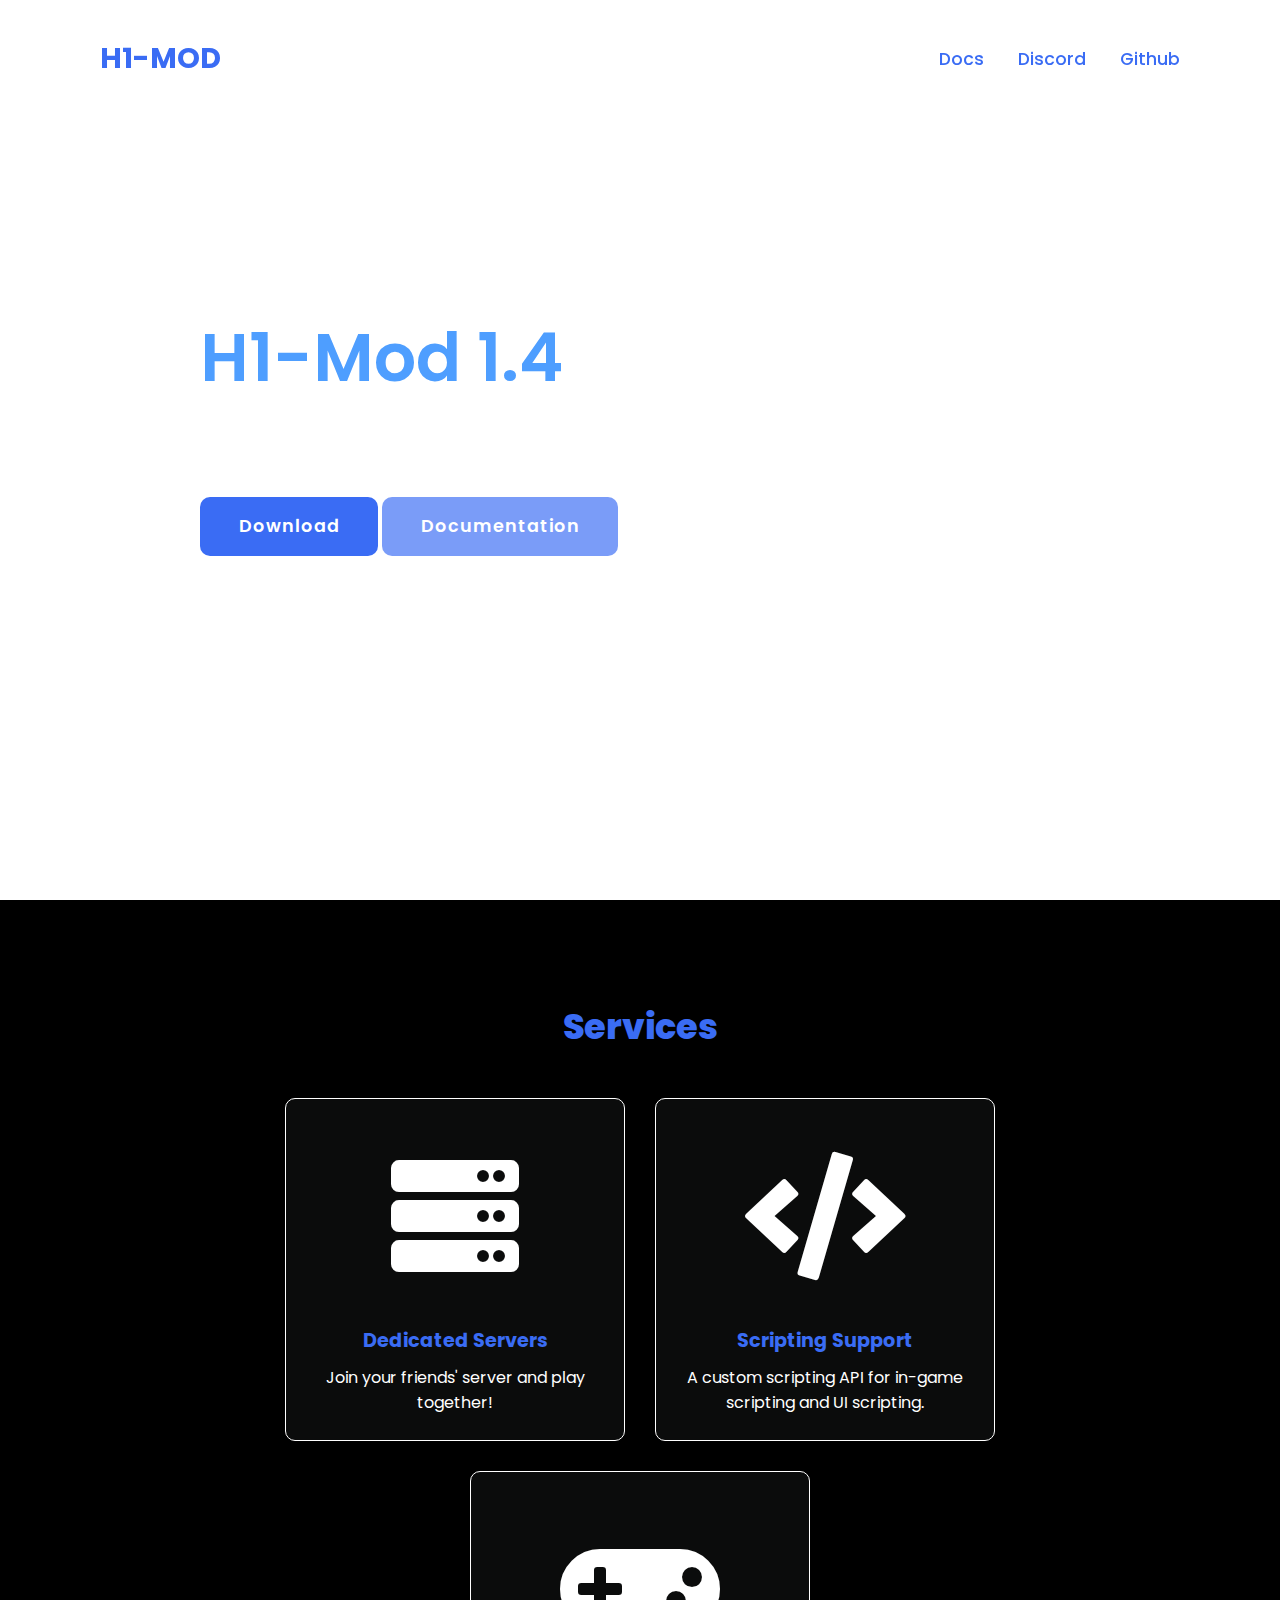
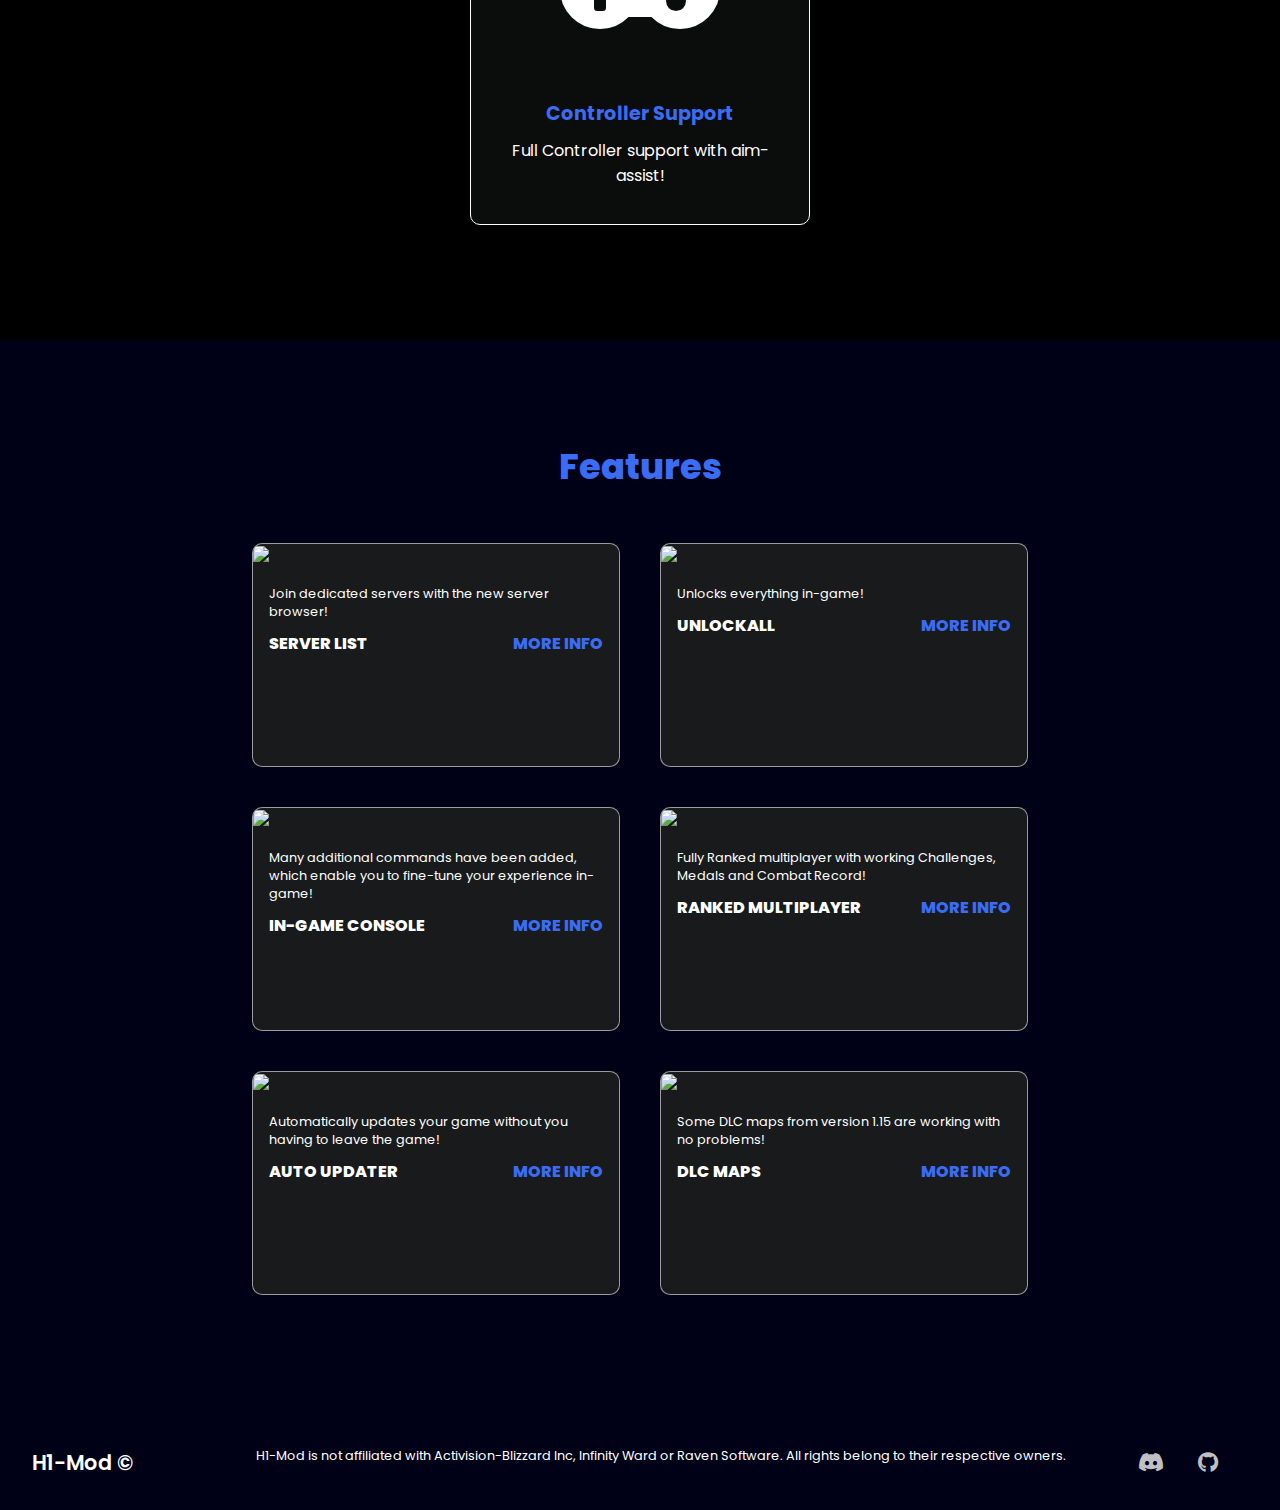
==== index.html @ 075b10e7 "update" ====
<!DOCTYPE html>
<html lang="en">
<head>
    <meta charset="UTF-8">
    <meta http-equiv="X-UA-Compatible" content="IE=edge">
    <meta name="viewport" content="width=device-width, initial-scale=1.0">
    <link rel="shortcut icon" href="images/favicon.ico" type="image/x-icon"> 
    <link rel="stylesheet" href="https://cdnjs.cloudflare.com/ajax/libs/font-awesome/5.15.4/css/all.min.css">
    <link rel="stylesheet" href="style.css">
    <title>Home - H1-Project</title>
</head>
<body>

    <header>
        <a href="https://h1p.co" class="logo">H1-Mod</a>
        <nav class="navigation">
            <!-- <a href="#serverlist">Server List</a> not used for now -->
            <a href="https://docs.h1p.co">Docs</a>
            <a href="#SoonTM">Discord</a>
            <a href="https://github.com/h1-mod">Github</a>
        </nav>
    </header>


    <section class="main">
        <div>
            <h2>Welcome to <br><span>H1-Mod 1.4</span></h2>
            <h3>A Modern Warfare Remastered client.</h3>
            <a href="https://docs.h1p.co/install" class="main-btn">Download</a>
            <a href="https://docs.h1p.co/" class="docs-btn">Documentation</a>
            <div class="social-icons">
                <a href="https://github.com/h1-mod/h1-mod"><i class="fab fa-github"></i></i></a>
                <a href="#"><i class="fab fa-discord"></i></a>
            </div>
        </div>
    </section>

    <section class="cards" id="services">
        <h2 class="title">Services</h2>
        <div class="content">
            <div class="card">
                <div class="icon">
                    <i class="fa fa-server"></i>
            </div>
                <div class="info">
                    <h3>Dedicated Servers</h3>
                    <p>Join your friends' server and play together!</p>
                </div>
            </div>
            <div class="card">
                <div class="icon">
                    <i class="fas fa-code"></i>
                </div>
                <div class="info">
                    <h3>Scripting Support</h3>
                    <p>A custom scripting API for in-game scripting and UI scripting.</p>
                </div>
            </div>
            <div class="card">
                <div class="icon">
                    <i class="fa fa-gamepad"></i>
                </div>
                <div style="height: 100px;"><div class="info">
                    <h3>Controller Support</h3>
                    <p>Full Controller support with aim-assist!</p>
                </div></div>
            </div>
        </div>
    </section>

    <section class="features" id="features">
        <h2 class="title">Features</h2>
        <div class="content">
            <div class="features-card">
                <div class="features-image">
                    <img src="images/serverlist.png" />
                </div>
                <div class="features-info">
                    <p class="features-category" style="color:white">Join dedicated servers with the new server browser!</p>
                    <strong class="features-title">
                        <span style="color:white">Server List</span>
                        <a href="#" class="more-details">More Info</a>
                    </strong>
                </div>
            </div>
            <div class="features-card">
                <div class="features-image">
                    <img src="images/cac3.png" />
                </div>
                <div class="features-info">
                    <p class="features-category" style="color:white">Unlocks everything in-game!</p>
                    <strong class="features-title">
                        <span style="color:white">UnlockAll</span>
                        <a href="#" class="more-details">More Info</a>
                    </strong>
                </div>
            </div>
            <div class="features-card">
                <div class="features-image">
                    <img src="images/console2.png" />
                </div>
                <div class="features-info">
                    <p class="features-category" style="color:white">Many additional commands have been added, which enable you to fine-tune your experience in-game!</p>
                    <strong class="features-title">
                        <span style="color:white">In-Game Console</span>
                        <a href="#" class="more-details">More Info</a>
                    </strong>
                </div>
            </div>
            <div class="features-card">
                <div class="features-image">
                    <img src="images/ranked.png" />
                </div>
                <div class="features-info">
                    <p class="features-category" style="color:white">Fully Ranked multiplayer with working Challenges, Medals and Combat Record!</p>
                    <strong class="features-title">
                        <span style="color:white">Ranked Multiplayer</span>
                        <a href="#" class="more-details">More Info</a>
                    </strong>
                </div>
            </div>
            <div class="features-card">
                <div class="features-image">
                    <img src="images/updater.png" />
                </div>
                <div class="features-info">
                    <p class="features-category" style="color:white">Automatically updates your game without you having to leave the game!</p>
                    <strong class="features-title">
                        <span style="color:white">Auto Updater</span>
                        <a href="#" class="more-details">More Info</a>
                    </strong>
                </div>
            </div>
            <div class="features-card">
                <div class="features-image">
                    <img src="images/dlc.png" />
                </div>
                <div class="features-info">
                    <p class="features-category" style="color:white">Some DLC maps from version 1.15 are working with no problems!</p>
                    <strong class="features-title">
                        <span style="color:white">DLC Maps</span>
                        <a href="#" class="more-details">More Info</a>
                    </strong>
                </div>
            </div>
        </div>
    </section>

    <footer class="footer">
        <p class="footer-title">H1-Mod ©</p>
        <center><p class="footer-desc">H1-Mod is not affiliated with Activision-Blizzard Inc, Infinity Ward or Raven Software. All rights belong to their respective owners.</p></center>
        <div class="social-icons">
            <a href="#SoonTM"><i class="fab fa-discord"></i></a>
            <a href="https://github.com/h1-mod"><i class="fab fa-github"></i></a>
        </div>
    </footer>

</body>
</html>
---- style.css ----
@import url('https://fonts.googleapis.com/css2?family=Poppins:ital,wght@0,100;0,200;0,300;0,400;0,500;0,600;0,700;0,800;0,900;1,100;1,200;1,300;1,400;1,500;1,600;1,700;1,800;1,900&display=swap');

*{
    font-family: 'Poppins', sans-serif;
    margin: 0;
    padding: 0;
    box-sizing: border-box;
    scroll-behavior: smooth; 
}


header {
    backdrop-filter: blur(90px);
    background-color: rgba(255, 255, 255, 0.078);
    width: 100%;
    height: 13%;
    position: fixed;
    z-index: 999;
    display: flex;
    justify-content: space-between;
    align-items: center;
    padding: 10px 100px ;
}

.logo{
    text-decoration: none;
    color: #3a6cf4;
    text-transform: uppercase;
    font-weight: 700;
    font-size: 1.8em;
}

.navigation a{
    color: #3a6cf4;
    text-decoration: none;
    font-size: 1.1em;
    font-weight: 500;
    padding-left: 30px;
}

.navigation a:hover{
    color: #5a83f2;
}

section {
    padding: 100px 200px;
}

.main {
    width: 100%;
    min-height: 100vh;
    display: flex;
    align-items: center;
    background: url(images/background.png) no-repeat;
    background-size: cover;
    background-position: center;
    background-attachment: fixed;
}

.main h2 {
    color: #fff;
    font-size: 1.4em;
    font-weight: 500;
}

.main h2 span {
    display: inline-block;
    margin-top: 10px;
    color: #4e9eff;
    font-size: 3em;
    font-weight: 600;
}

.main h3 {
    color: #fff;
    font-size: 2em;
    font-weight: 700;
    letter-spacing: 1px;
    margin-top: 10px;
    margin-bottom: 30px;
}

.maindl-btn {
    color: #fff;
    background-color: #3a6cf4;
    text-decoration: none;
    font-size: 1.1em;
    font-weight: 600;
    display: inline-block;
    padding: 0.9375em 2.1875em;
    letter-spacing: 1px;
    border-radius: 15px;
    margin-bottom: 40px;
    transition: 0.7s ease;
}

.maindl-btn:hover {
    box-shadow: inset 0 0 100px 100px rgba(255, 255, 255, 0.1);
}

.docs-btn {
    color: #fff;
    background-color: #3a6cf4ac;
    text-decoration: none;
    font-size: 1.1em;
    font-weight: 600;
    display: inline-block;
    padding: 0.9375em 2.1875em;
    letter-spacing: 1px;
    border-radius: 10px;
    margin-bottom: 40px;
    transition: 0.7s ease;
}

.docs-btn:hover {
    box-shadow: inset 0 0 100px 100px rgba(255, 255, 255, 0.1);
}

.main-btn {
    color: #fff;
    background-color: #3a6cf4;
    text-decoration: none;
    font-size: 1.1em;
    font-weight: 600;
    display: inline-block;
    padding: 0.9375em 2.1875em;
    letter-spacing: 1px;
    border-radius: 10px;
    margin-bottom: 40px;
    transition: 0.7s ease;
    background-size: 800% 800%;
    animation: simpleanim 10s infinite;
}

.main-btn:hover {

    /* transform: scale(1.1); */
}

@keyframes simpleanim {
    0% {background-color: rgba(255, 191, 0, 0.9);}
    15% {background-color: rgba(221, 255, 0, 0.925);}
    25%{background-color:rgba(144, 222, 0, 0.932);}
    35%{background-color:rgba(13, 225, 55, 0.89);}
    55%{background-color:rgba(20, 232, 151, 0.897);}
    65%{background-color:rgba(22, 182, 222, 0.877);}
    75%{background-color:rgba(22, 222, 219, 0.904);}
    85% {background-color: rgba(255, 153, 0, 0.884);}
    100% {background-color: rgba(255, 191, 0, 0.918);}
}

.footer .social-icons a:hover{
    font-size: 1.3em;
    padding-left: 0 20px 0 0;

    color: rgba(255, 255, 255, 0.544);
}

.social-icons a {
    color: rgba(255, 255, 255, 0.749);
    font-size: 1.7em;
    padding-right: 30px;
}

.social-icons a:hover {
    color: #fff;
    font-size: 1.7em;
    padding-right: 30px;
}

/* color: rgba(255, 255, 255, 0.544); */

.title {
    display: flex;
    justify-content: center;
    color: #3a6cf4;
    font-size: 2.2em;
    font-weight: 800;
    margin-bottom: 30px;
}

.content {
    display: flex;
    justify-content: center;
    flex-direction: row;
    flex-wrap: wrap;
}

.cards {
    background-color: #000000;
}

.card {
    background-color: #0b0c0c;
    width: 21.25em;
    box-shadow: 0 5px 25px rgba(1 1 1 / 15%);
    border-radius: 10px;
    border: 1px solid #fff;

    padding: 25px;
    margin: 15px;
    transition: 0.7s ease;
}

.card .icon {
    color: #ffffff;
    font-size: 8em;
    text-align: center;
}

.card p {
    color: #fff;
}

.info {
    text-align: center;
}

.info h3{
    color: #3a6cf4;
    font-size: 1.2em;
    font-weight: 700;
    margin: 10px;
}

.features {
    background-color: #000017;
}

.features .content{
    margin-top: 30px;
}

.features-card {
    background-color: #181A1B;
    border: 1px solid rgba(255, 255, 255, 0.569);
    min-height: 14em;
    width: 23em;
    overflow: hidden;
    border-radius: 10px;
    margin: 20px;
    transition: 0.7s ease;
}

.features-card:hover {
   transform: scale(1.1);
}

.features-card:hover .features-image {
    opacity: 0.9;
 }

.features-image img{
    width: 100%
}

.features-info {
    padding: 1em;
}

.features-category {
    font-size: 0.8em;
    color: #000;
}

.features-title {
    display: flex;
    justify-content: space-between;
    text-transform: uppercase;
    font-weight: 800;
    margin-top: 10px;
}

.more-details {
    text-decoration: none;
    color: #3a6cf4;
}

.more-details:hover {
    color: #658efe;
}

.contact .icon{
    font-size: 4.5em;
}

.contact .info h3 {
    color: #000;
}

.contact .info p {
    font-size: 1.5em;
}

.footer {
    background-color: #000016;
    color: #fff;
    padding: 2em;
    display: flex;
    justify-content: space-between;
}

.footer-title {
    font-size: 1.3em;
    font-weight: 600;
}

.footer-desc {
    font-size: 0.8em;
    font-weight: 400;
    padding-left: 50px;
}

.footer-title span {
    color: #3a6cf4;
}

.footer .social-icons a{
    font-size: 1.3em;
    padding-left: 0 20px 0 0;
    
}

@media (max-width:1023px){
    header{
        padding: 12px 20px;
    }

    .navigation a{
        padding-left: 10px;
    }

    .title{
        font-size: 1.8em;
    }

    section{
        padding: 80px 20px;
    }

    .main-content h2{
        font-size: 1em;
    }

    .main-content h3{
        font-size: 1.6em;
    }

    .content{
        flex-direction: column;
        align-items: center;
    }

}

@media (max-width:641px){
    body{
        font-size: 12px;
    }

    .main-content h2{
        font-size: 0.8em;
    }

    .main-content h3{
        font-size: 1.4em;
    }
}

@media (max-width:300px){
    body{
        font-size: 10px;
     
    }
}
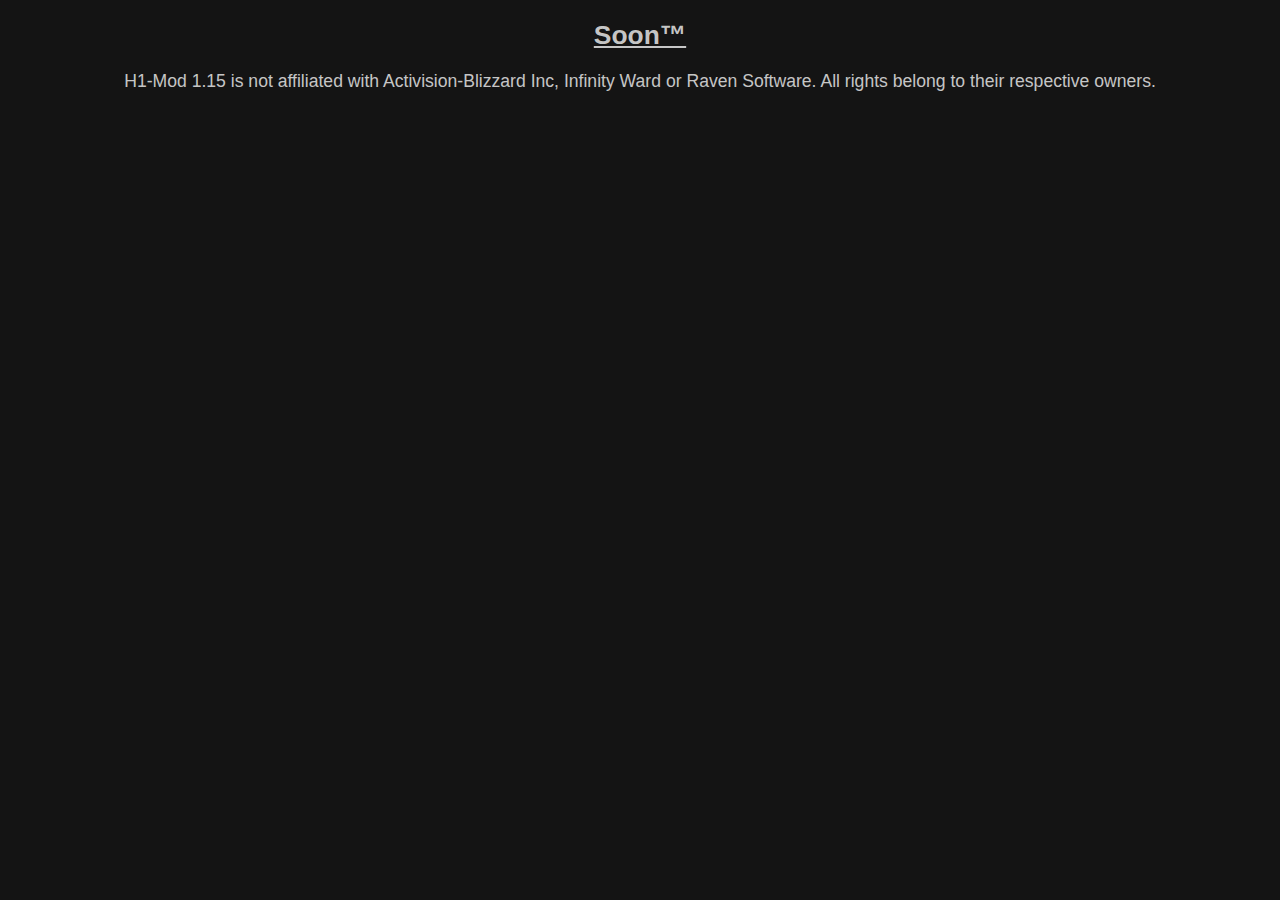
==== commit a3a7c332: "Update index.html" ====
--- a/index.html
+++ b/index.html
@@ -1,159 +1,20 @@
 <!DOCTYPE html>
-<html lang="en">
-<head>
-    <meta charset="UTF-8">
-    <meta http-equiv="X-UA-Compatible" content="IE=edge">
-    <meta name="viewport" content="width=device-width, initial-scale=1.0">
-    <link rel="shortcut icon" href="images/favicon.ico" type="image/x-icon"> 
-    <link rel="stylesheet" href="https://cdnjs.cloudflare.com/ajax/libs/font-awesome/5.15.4/css/all.min.css">
-    <link rel="stylesheet" href="style.css">
-    <title>Home - H1-Project</title>
-</head>
-<body>
+<html>
+    <head>
+        <title>H1-Mod 1.15</title>
+    </head>
+    <body>
+        <center><h2><a href="https://github.com/h1-mod/h1-mod" style="color: rgba(223, 223, 223, 0.879);font-size: 1.1em">Soon™</a></h2></center>
+    </body>
 
-    <header>
-        <a href="https://h1p.co" class="logo">H1-Mod</a>
-        <nav class="navigation">
-            <!-- <a href="#serverlist">Server List</a> not used for now -->
-            <a href="https://docs.h1p.co">Docs</a>
-            <a href="#SoonTM">Discord</a>
-            <a href="https://github.com/h1-mod">Github</a>
-        </nav>
-    </header>
-
-
-    <section class="main">
-        <div>
-            <h2>Welcome to <br><span>H1-Mod 1.4</span></h2>
-            <h3>A Modern Warfare Remastered client.</h3>
-            <a href="https://docs.h1p.co/install" class="main-btn">Download</a>
-            <a href="https://docs.h1p.co/" class="docs-btn">Documentation</a>
-            <div class="social-icons">
-                <a href="https://github.com/h1-mod/h1-mod"><i class="fab fa-github"></i></i></a>
-                <a href="#"><i class="fab fa-discord"></i></a>
-            </div>
-        </div>
-    </section>
-
-    <section class="cards" id="services">
-        <h2 class="title">Services</h2>
-        <div class="content">
-            <div class="card">
-                <div class="icon">
-                    <i class="fa fa-server"></i>
-            </div>
-                <div class="info">
-                    <h3>Dedicated Servers</h3>
-                    <p>Join your friends' server and play together!</p>
-                </div>
-            </div>
-            <div class="card">
-                <div class="icon">
-                    <i class="fas fa-code"></i>
-                </div>
-                <div class="info">
-                    <h3>Scripting Support</h3>
-                    <p>A custom scripting API for in-game scripting and UI scripting.</p>
-                </div>
-            </div>
-            <div class="card">
-                <div class="icon">
-                    <i class="fa fa-gamepad"></i>
-                </div>
-                <div style="height: 100px;"><div class="info">
-                    <h3>Controller Support</h3>
-                    <p>Full Controller support with aim-assist!</p>
-                </div></div>
-            </div>
-        </div>
-    </section>
-
-    <section class="features" id="features">
-        <h2 class="title">Features</h2>
-        <div class="content">
-            <div class="features-card">
-                <div class="features-image">
-                    <img src="images/serverlist.png" />
-                </div>
-                <div class="features-info">
-                    <p class="features-category" style="color:white">Join dedicated servers with the new server browser!</p>
-                    <strong class="features-title">
-                        <span style="color:white">Server List</span>
-                        <a href="#" class="more-details">More Info</a>
-                    </strong>
-                </div>
-            </div>
-            <div class="features-card">
-                <div class="features-image">
-                    <img src="images/cac3.png" />
-                </div>
-                <div class="features-info">
-                    <p class="features-category" style="color:white">Unlocks everything in-game!</p>
-                    <strong class="features-title">
-                        <span style="color:white">UnlockAll</span>
-                        <a href="#" class="more-details">More Info</a>
-                    </strong>
-                </div>
-            </div>
-            <div class="features-card">
-                <div class="features-image">
-                    <img src="images/console2.png" />
-                </div>
-                <div class="features-info">
-                    <p class="features-category" style="color:white">Many additional commands have been added, which enable you to fine-tune your experience in-game!</p>
-                    <strong class="features-title">
-                        <span style="color:white">In-Game Console</span>
-                        <a href="#" class="more-details">More Info</a>
-                    </strong>
-                </div>
-            </div>
-            <div class="features-card">
-                <div class="features-image">
-                    <img src="images/ranked.png" />
-                </div>
-                <div class="features-info">
-                    <p class="features-category" style="color:white">Fully Ranked multiplayer with working Challenges, Medals and Combat Record!</p>
-                    <strong class="features-title">
-                        <span style="color:white">Ranked Multiplayer</span>
-                        <a href="#" class="more-details">More Info</a>
-                    </strong>
-                </div>
-            </div>
-            <div class="features-card">
-                <div class="features-image">
-                    <img src="images/updater.png" />
-                </div>
-                <div class="features-info">
-                    <p class="features-category" style="color:white">Automatically updates your game without you having to leave the game!</p>
-                    <strong class="features-title">
-                        <span style="color:white">Auto Updater</span>
-                        <a href="#" class="more-details">More Info</a>
-                    </strong>
-                </div>
-            </div>
-            <div class="features-card">
-                <div class="features-image">
-                    <img src="images/dlc.png" />
-                </div>
-                <div class="features-info">
-                    <p class="features-category" style="color:white">Some DLC maps from version 1.15 are working with no problems!</p>
-                    <strong class="features-title">
-                        <span style="color:white">DLC Maps</span>
-                        <a href="#" class="more-details">More Info</a>
-                    </strong>
-                </div>
-            </div>
-        </div>
-    </section>
-
-    <footer class="footer">
-        <p class="footer-title">H1-Mod ©</p>
-        <center><p class="footer-desc">H1-Mod is not affiliated with Activision-Blizzard Inc, Infinity Ward or Raven Software. All rights belong to their respective owners.</p></center>
-        <div class="social-icons">
-            <a href="#SoonTM"><i class="fab fa-discord"></i></a>
-            <a href="https://github.com/h1-mod"><i class="fab fa-github"></i></a>
-        </div>
+    <footer>
+        <center><p style="font-size: 1.1em; color: rgba(231, 231, 231, 0.852)">H1-Mod 1.15 is not affiliated with Activision-Blizzard Inc, Infinity Ward or Raven Software. All rights belong to their respective owners.</p></center>
     </footer>
-
-</body>
-</html>+    
+    <style>
+        * {
+            background-color: rgb(20, 20, 20);
+            font-family: 'Josefin Sans', sans-serif;
+        }
+    </style>
+</html>
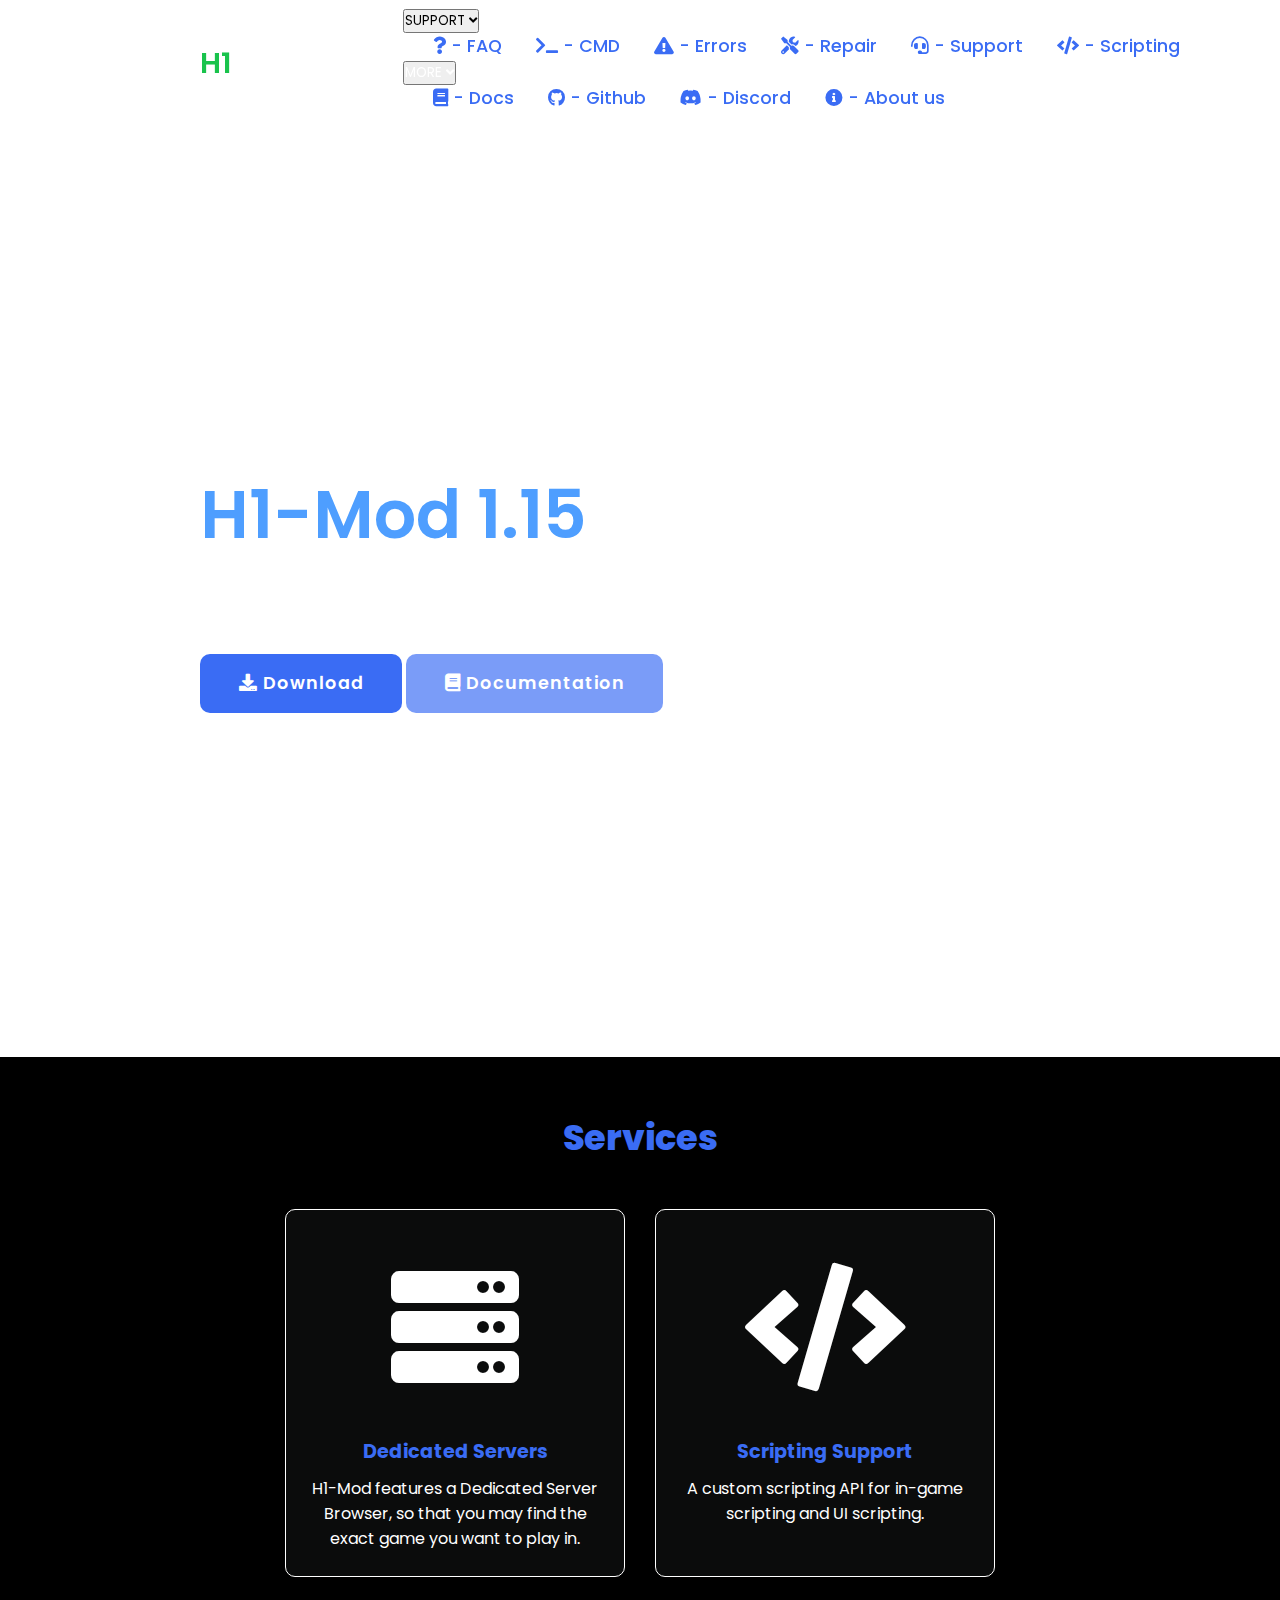
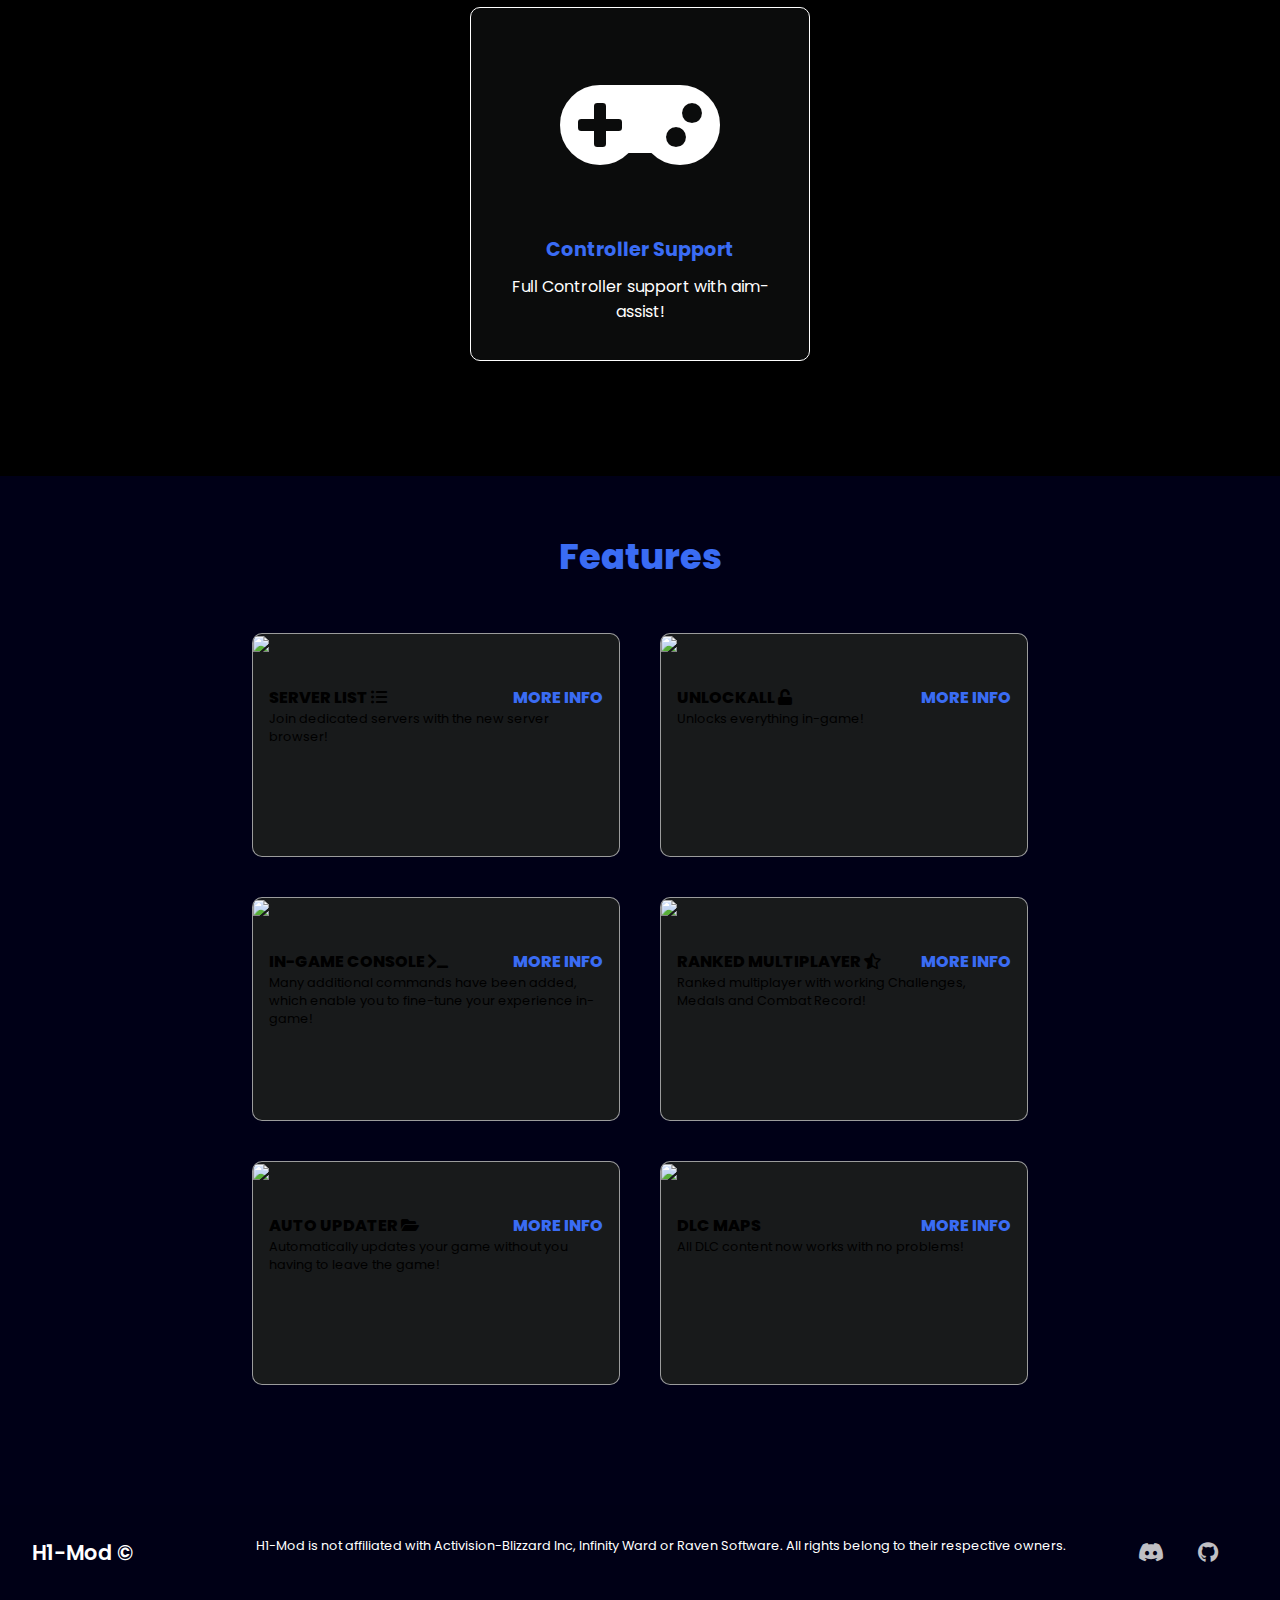
==== commit 2ea46d76: "Small Changes" ====
--- a/index.html
+++ b/index.html
@@ -1,20 +1,188 @@
 <!DOCTYPE html>
-<html>
-    <head>
-        <title>H1-Mod 1.15</title>
-    </head>
-    <body>
-        <center><h2><a href="https://github.com/h1-mod/h1-mod" style="color: rgba(223, 223, 223, 0.879);font-size: 1.1em">Soon™</a></h2></center>
-    </body>
+<html lang="en">
+<head>
+    <meta charset="UTF-8">
+    <meta http-equiv="X-UA-Compatible" content="IE=edge">
+    <meta name="viewport" content="width=device-width, initial-scale=1.0">
+    <link rel="shortcut icon" href="images/favicon.ico" type="image/x-icon"> 
+    <link rel="stylesheet" href="https://cdnjs.cloudflare.com/ajax/libs/font-awesome/5.15.4/css/all.min.css">
+    <link rel="stylesheet" href="w3.css">
+    <link rel="stylesheet" href="style.css">
+    <title>Home - H1-Mod</title>
+</head>
+<script>
+    function alerto()
+    {
+        alert("Stay Tuned | Soon™");
+    }
+</script>
+<body>
+    <header>
+        <a href="https://h1.gg" class="logo"><h3 style="margin-left: 100px;    display: inline-block;
+            margin-top: 10px;color: #19c34c;font-size: 1em;font-weight: 600;border: 1px; border-color: #fff;"><span>H1</span></h3></a>
+        <nav class="navigation">
+            <div class="w3-dropdown-hover w3-hide-small">
+                <button class="w3-padding-large w3-button" title="SUPPORT">SUPPORT <i class="fas fa-angle-down"></i></button>
+                <div class="w3-dropdown-content w3-bar-block w3-card-4">
+                <a onclick="alerto()" class="w3-bar-item w3-button"><i class="fa fa-question"></i> - FAQ</a>
+                <a onclick="alerto()" class="w3-bar-item w3-button"><i class="fa fa-terminal"></i> - CMD</a>
+                <a onclick="alerto()" class="w3-bar-item w3-button"><i class="fas fa-exclamation-triangle"></i> - Errors</a>
+                <a onclick="alerto()" class="w3-bar-item w3-button"><i class="fa fa-tools"></i> - Repair</a>
+                <a onclick="alerto()" class="w3-bar-item w3-button"><i class="fa fa-headset"></i> - Support</a>
+                <a onclick="alerto()" class="w3-bar-item w3-button"><i class="fas fa-code"></i> - Scripting</a>
+                </div>
+            </div>
+            <div class="w3-dropdown-hover w3-hide-small">
+                <button class="w3-padding-large w3-button" title="More" style="color: #fff">MORE <i class="fas fa-angle-down"></i></button>
+                <div class="w3-dropdown-content w3-bar-block w3-card-4">
+                  <a onclick="alerto()" class="w3-bar-item w3-button"><i class="fa fa-book"></i> - Docs</a>
+                  <a href="https://github.com/h1-mod/h1-mod" class="w3-bar-item w3-button"><i class="fab fa-github"></i> - Github</a>
+                  <a onclick="alerto()" class="w3-bar-item w3-button"><i class="fab fa-discord"></i> - Discord</a>
+                  <a onclick="alerto()" class="w3-bar-item w3-button"><i class="fas fa-info-circle"></i> - About us</a>
+                </div>
+            </div>
+        </nav>
+    </header>
 
-    <footer>
-        <center><p style="font-size: 1.1em; color: rgba(231, 231, 231, 0.852)">H1-Mod 1.15 is not affiliated with Activision-Blizzard Inc, Infinity Ward or Raven Software. All rights belong to their respective owners.</p></center>
+    <!-- Credits to Evan/Eve or https://emosewaj.eu/status -->
+    <div class="fullscreen-bg">
+        <video loop muted autoplay poster="" class="fullscreen-bg__video">
+            <source src="background.mp4" type="video/mp4">
+        </video>
+    </div>
+
+    <section class="main">
+        <div>
+            <h2>Welcome to <br><span>H1-Mod 1.15</span></h2>
+            <h3>A Modern Warfare Remastered client.</h3>
+            <a onclick="alerto()" class="main-btn"><i class="fa fa-download"></i> Download</a>
+            <a onclick="alerto()" class="docs-btn"><i class="fa fa-book"></i> Documentation</a>
+            <div class="social-icons">
+                <a href="https://github.com/h1-mod/h1-mod"><i class="fab fa-github"></i></a>
+                <a onclick="alerto()"><i class="fab fa-discord"></i></a>
+            </div>
+        </div>
+    </section>
+
+    <section class="cards" id="services">
+        <h2 class="title" style="margin-top: -2.0ch;">Services</h2>
+        <div class="content">
+            <div class="card">
+                <div class="icon">
+                    <i class="fa fa-server"></i>
+            </div>
+                <div class="info">
+                    <h3>Dedicated Servers</h3>
+                    <p>H1-Mod features a Dedicated Server Browser, so that you may find the exact game you want to play in.</p>
+                </div>
+            </div>
+            <div class="card">
+                <div class="icon">
+                    <i class="fas fa-code"></i>
+                </div>
+                <div class="info">
+                    <h3>Scripting Support</h3>
+                    <p>A custom scripting API for in-game scripting and UI scripting.</p>
+                </div>
+            </div>
+            <div class="card">
+                <div class="icon">
+                    <i class="fa fa-gamepad"></i>
+                </div>
+                <div style="height: 100px;"><div class="info">
+                    <h3>Controller Support</h3>
+                    <p>Full Controller support with aim-assist!</p>
+                </div></div>
+            </div>
+        </div>
+    </section>
+
+    <section class="features" id="features">
+        <h2 class="title" style="margin-top: -2.0ch;">Features</h2>
+        <div class="content">
+            <div class="features-card">
+                <div class="features-image">
+                    <img src="images/list.png" />
+                </div>
+                <div class="features-info">
+                    <strong class="features-title">
+                        <span>Server List <i class="fas fa-list-ul"></i></span>
+                        <a href="#" class="more-details">More Info</a>
+                    </strong>
+                    <p class="features-category">Join dedicated servers with the new server browser!</p>
+                </div>
+            </div>
+            <div class="features-card">
+                <div class="features-image">
+                    <img src="images/cac.png" />
+                </div>
+                <div class="features-info">
+                    <strong class="features-title">
+                        <span>UnlockAll <i class="fa fa-unlock"></i></span>
+                        <a href="#" class="more-details">More Info</a>
+                    </strong>
+                    <p class="features-category">Unlocks everything in-game!</p>
+                </div>
+            </div>
+            <div class="features-card">
+                <div class="features-image">
+                    <img src="images/console2.png" />
+                </div>
+                <div class="features-info">
+                    <strong class="features-title">
+                        <span>In-Game Console <i class="fas fa-terminal"></i></span>
+                        <a href="#" class="more-details">More Info</a>
+                    </strong>
+                    <p class="features-category">Many additional commands have been added, which enable you to fine-tune your experience in-game!</p>
+                </div>
+            </div>
+            <div class="features-card">
+                <div class="features-image">
+                    <img src="images/ranked.png" />
+                </div>
+                <div class="features-info">
+                    <strong class="features-title">
+                        <span>Ranked Multiplayer <i class="fa fa-star-half-alt"></i></span>
+                        <a href="#" class="more-details">More Info</a>
+                    </strong>
+                    <p class="features-category">Ranked multiplayer with working Challenges, Medals and Combat Record!</p>
+                </div>
+            </div>
+            <div class="features-card">
+                <div class="features-image">
+                    <img src="images/updater.png" />
+                </div>
+                <div class="features-info">
+                    <strong class="features-title">
+                        <span>Auto Updater <i class="fa fa-folder-open"></i></span>
+                        <a href="#" class="more-details">More Info</a>
+                    </strong>
+                    <p class="features-category">Automatically updates your game without you having to leave the game!</p>
+                </div>
+            </div>
+            <div class="features-card">
+                <div class="features-image">
+                    <img src="images/dlc.png" />
+                </div>
+                <div class="features-info">
+                    <strong class="features-title">
+                        <span>DLC Maps</span>
+                        <a href="#" class="more-details">More Info</a>
+                    </strong>
+                    <p class="features-category">All DLC content now works with no problems!</p>
+                </div>
+            </div>
+        </div>
+    </section>
+
+    <footer class="footer">
+        <p class="footer-title">H1-Mod ©</p>
+        <center><p class="footer-desc">H1-Mod is not affiliated with Activision-Blizzard Inc, Infinity Ward or Raven Software. All rights belong to their respective owners.</p></center>
+        <div class="social-icons">
+            <a onclick="alerto()"><i class="fab fa-discord"></i></a>
+            <a href="https://github.com/h1-mod"><i class="fab fa-github"></i></a>
+        </div>
     </footer>
-    
-    <style>
-        * {
-            background-color: rgb(20, 20, 20);
-            font-family: 'Josefin Sans', sans-serif;
-        }
-    </style>
-</html>
+
+</body>
+</html>--- a/style.css
+++ b/style.css
@@ -0,0 +1,375 @@
+@import url('https://fonts.googleapis.com/css2?family=Poppins:ital,wght@0,100;0,200;0,300;0,400;0,500;0,600;0,700;0,800;0,900;1,100;1,200;1,300;1,400;1,500;1,600;1,700;1,800;1,900&display=swap');
+
+*{
+    font-family: 'Poppins', sans-serif;
+    margin: 0;
+    padding: 0;
+    box-sizing: border-box;
+    scroll-behavior: smooth; 
+}
+
+
+header {
+    backdrop-filter: blur(90px);
+    background-color: rgba(255, 255, 255, 0.078);
+    width: 100%;
+    height: 13%;
+    position: fixed;
+    z-index: 999;
+    display: flex;
+    justify-content: space-between;
+    align-items: center;
+    padding: 10px 100px ;
+}
+
+.logo{
+    text-decoration: none;
+    color: #3a6cf4;
+    text-transform: uppercase;
+    font-weight: 700;
+    font-size: 1.8em;
+}
+
+.navigation a{
+    color: #3a6cf4;
+    text-decoration: none;
+    font-size: 1.1em;
+    font-weight: 500;
+    padding-left: 30px;
+}
+
+.navigation a:hover{
+    color: #5a83f2;
+}
+
+section {
+    padding: 100px 200px;
+}
+
+.main {
+    width: 100%;
+    min-height: 100vh;
+    display: flex;
+    align-items: center;
+    background: url(images/background.png) no-repeat;
+    background-size: cover;
+    background-position: center;
+    background-attachment: fixed;
+}
+
+.main h2 {
+    color: #fff;
+    font-size: 1.4em;
+    font-weight: 500;
+}
+
+.main h2 span {
+    display: inline-block;
+    margin-top: 10px;
+    color: #4e9eff;
+    font-size: 3em;
+    font-weight: 600;
+}
+
+.main h3 {
+    color: #fff;
+    font-size: 2em;
+    font-weight: 700;
+    letter-spacing: 1px;
+    margin-top: 10px;
+    margin-bottom: 30px;
+}
+
+.maindl-btn {
+    color: #fff;
+    background-color: #3a6cf4;
+    text-decoration: none;
+    font-size: 1.1em;
+    font-weight: 600;
+    display: inline-block;
+    padding: 0.9375em 2.1875em;
+    letter-spacing: 1px;
+    border-radius: 15px;
+    margin-bottom: 40px;
+    transition: 0.7s ease;
+}
+
+.maindl-btn:hover {
+    box-shadow: inset 0 0 100px 100px rgba(255, 255, 255, 0.1);
+}
+
+.docs-btn {
+    color: #fff;
+    background-color: #3a6cf4ac;
+    text-decoration: none;
+    font-size: 1.1em;
+    font-weight: 600;
+    display: inline-block;
+    padding: 0.9375em 2.1875em;
+    letter-spacing: 1px;
+    border-radius: 10px;
+    margin-bottom: 40px;
+    transition: 0.7s ease;
+}
+
+.docs-btn:hover {
+    box-shadow: inset 0 0 100px 100px rgba(255, 255, 255, 0.1);
+}
+
+.main-btn {
+    color: #fff;
+    background-color: #3a6cf4;
+    text-decoration: none;
+    font-size: 1.1em;
+    font-weight: 600;
+    display: inline-block;
+    padding: 0.9375em 2.1875em;
+    letter-spacing: 1px;
+    border-radius: 10px;
+    margin-bottom: 40px;
+    transition: 0.7s ease;
+    background-size: 800% 800%;
+    animation: simpleanim 10s infinite;
+}
+
+.main-btn:hover {
+
+    /* transform: scale(1.1); */
+}
+
+@keyframes simpleanim {
+    0% {background-color: rgba(255, 191, 0, 0.9);}
+    15% {background-color: rgba(221, 255, 0, 0.925);}
+    25%{background-color:rgba(144, 222, 0, 0.932);}
+    35%{background-color:rgba(13, 225, 55, 0.89);}
+    55%{background-color:rgba(20, 232, 151, 0.897);}
+    65%{background-color:rgba(22, 182, 222, 0.877);}
+    75%{background-color:rgba(22, 222, 219, 0.904);}
+    85% {background-color: rgba(255, 153, 0, 0.884);}
+    100% {background-color: rgba(255, 191, 0, 0.918);}
+}
+
+.footer .social-icons a:hover{
+    font-size: 1.3em;
+    padding-left: 0 20px 0 0;
+
+    color: rgba(255, 255, 255, 0.544);
+}
+
+.social-icons a {
+    color: rgba(255, 255, 255, 0.749);
+    font-size: 1.7em;
+    padding-right: 30px;
+}
+
+.social-icons a:hover {
+    color: #fff;
+    font-size: 1.7em;
+    padding-right: 30px;
+}
+
+/* color: rgba(255, 255, 255, 0.544); */
+
+.title {
+    display: flex;
+    justify-content: center;
+    color: #3a6cf4;
+    font-size: 2.2em;
+    font-weight: 800;
+    margin-bottom: 30px;
+}
+
+.content {
+    display: flex;
+    justify-content: center;
+    flex-direction: row;
+    flex-wrap: wrap;
+}
+
+.cards {
+    background-color: #000000;
+}
+
+.card {
+    background-color: #0b0c0c;
+    width: 21.25em;
+    box-shadow: 0 5px 25px rgba(1 1 1 / 15%);
+    border-radius: 10px;
+    border: 1px solid #fff;
+
+    padding: 25px;
+    margin: 15px;
+    transition: 0.7s ease;
+}
+
+.card .icon {
+    color: #ffffff;
+    font-size: 8em;
+    text-align: center;
+}
+
+.card p {
+    color: #fff;
+}
+
+.info {
+    text-align: center;
+}
+
+.info h3{
+    color: #3a6cf4;
+    font-size: 1.2em;
+    font-weight: 700;
+    margin: 10px;
+}
+
+.features {
+    background-color: #000017;
+}
+
+.features .content{
+    margin-top: 30px;
+}
+
+.features-card {
+    background-color: #181A1B;
+    border: 1px solid rgba(255, 255, 255, 0.569);
+    min-height: 14em;
+    width: 23em;
+    overflow: hidden;
+    border-radius: 10px;
+    margin: 20px;
+    transition: 0.7s ease;
+}
+
+.features-card:hover {
+   transform: scale(1.1);
+}
+
+.features-card:hover .features-image {
+    opacity: 0.9;
+ }
+
+.features-image img{
+    width: 100%
+}
+
+.features-info {
+    padding: 1em;
+}
+
+.features-category {
+    font-size: 0.8em;
+    color: #000;
+}
+
+.features-title {
+    display: flex;
+    justify-content: space-between;
+    text-transform: uppercase;
+    font-weight: 800;
+    margin-top: 10px;
+}
+
+.more-details {
+    text-decoration: none;
+    color: #3a6cf4;
+}
+
+.more-details:hover {
+    color: #658efe;
+}
+
+.contact .icon{
+    font-size: 4.5em;
+}
+
+.contact .info h3 {
+    color: #000;
+}
+
+.contact .info p {
+    font-size: 1.5em;
+}
+
+.footer {
+    background-color: #000016;
+    color: #fff;
+    padding: 2em;
+    display: flex;
+    justify-content: space-between;
+}
+
+.footer-title {
+    font-size: 1.3em;
+    font-weight: 600;
+}
+
+.footer-desc {
+    font-size: 0.8em;
+    font-weight: 400;
+    padding-left: 50px;
+}
+
+.footer-title span {
+    color: #3a6cf4;
+}
+
+.footer .social-icons a{
+    font-size: 1.3em;
+    padding-left: 0 20px 0 0;
+    
+}
+
+@media (max-width:1023px){
+    header{
+        padding: 12px 20px;
+    }
+
+    .navigation a{
+        padding-left: 10px;
+    }
+
+    .title{
+        font-size: 1.8em;
+    }
+
+    section{
+        padding: 80px 20px;
+    }
+
+    .main-content h2{
+        font-size: 1em;
+    }
+
+    .main-content h3{
+        font-size: 1.6em;
+    }
+
+    .content{
+        flex-direction: column;
+        align-items: center;
+    }
+
+}
+
+@media (max-width:641px){
+    body{
+        font-size: 12px;
+    }
+
+    .main-content h2{
+        font-size: 0.8em;
+    }
+
+    .main-content h3{
+        font-size: 1.4em;
+    }
+}
+
+@media (max-width:300px){
+    body{
+        font-size: 10px;
+     
+    }
+}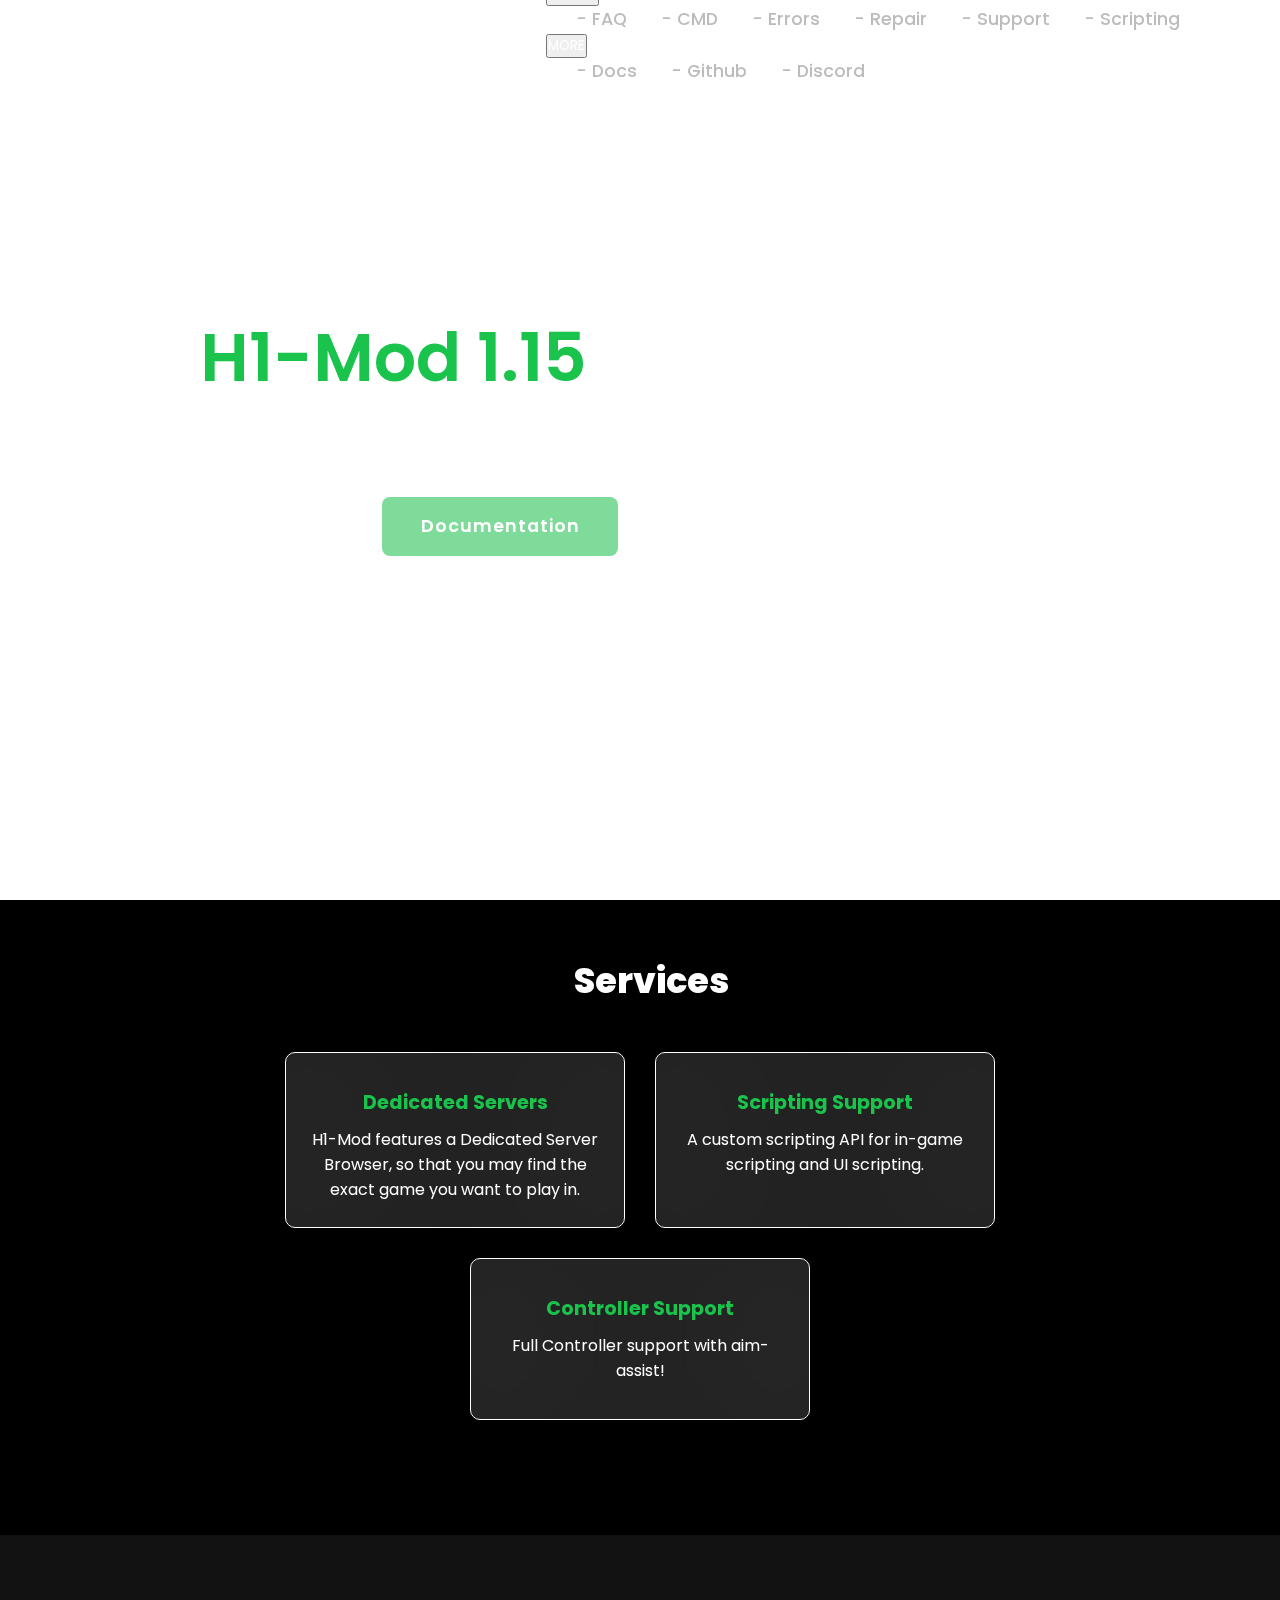
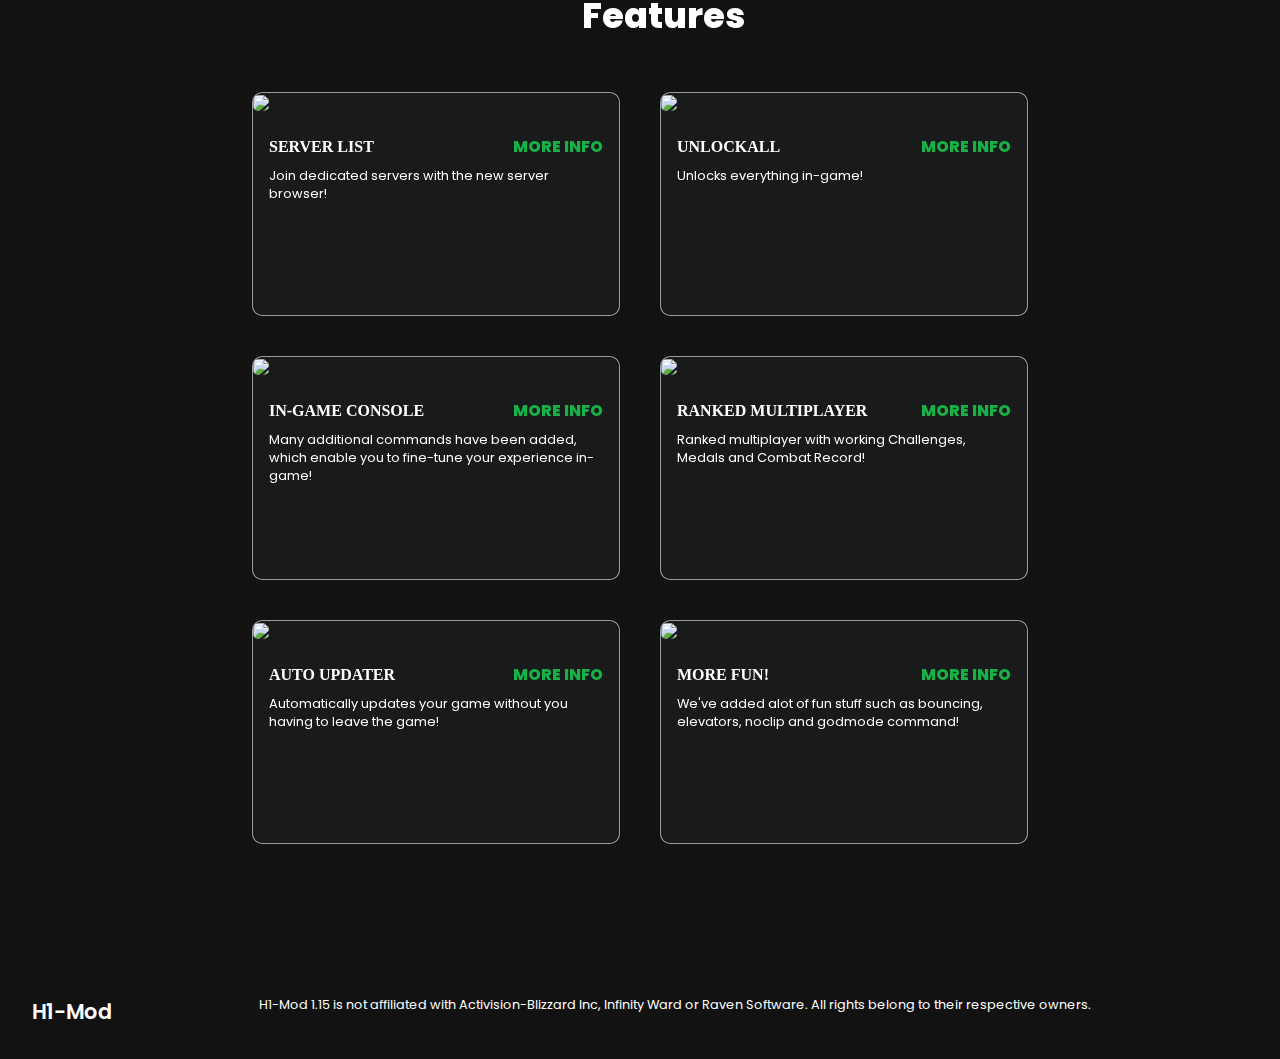
==== commit cafd995a: "sum cool stuff" ====
--- a/index.html
+++ b/index.html
@@ -5,9 +5,11 @@
     <meta http-equiv="X-UA-Compatible" content="IE=edge">
     <meta name="viewport" content="width=device-width, initial-scale=1.0">
     <link rel="shortcut icon" href="images/favicon.ico" type="image/x-icon"> 
-    <link rel="stylesheet" href="https://cdnjs.cloudflare.com/ajax/libs/font-awesome/5.15.4/css/all.min.css">
+    <link rel="stylesheet" href="https://site-assets.fontawesome.com/releases/v6.1.1/css/all.css">
+    <link rel="stylesheet" href="https://site-assets.fontawesome.com/releases/v6.1.1/css/duotone.css">
     <link rel="stylesheet" href="w3.css">
     <link rel="stylesheet" href="style.css">
+    <link rel="stylesheet" href="snippet.css">
     <title>Home - H1-Mod</title>
 </head>
 <script>
@@ -19,10 +21,10 @@
 <body>
     <header>
         <a href="https://h1.gg" class="logo"><h3 style="margin-left: 100px;    display: inline-block;
-            margin-top: 10px;color: #19c34c;font-size: 1em;font-weight: 600;border: 1px; border-color: #fff;"><span>H1</span></h3></a>
+            margin-top: 10px;color: #19c34c;font-size: 1em;font-weight: 600;border: 1px; border-color: #fff;"><span><i class="fa fa-h1"></i></span></h3></a>
         <nav class="navigation">
             <div class="w3-dropdown-hover w3-hide-small">
-                <button class="w3-padding-large w3-button" title="SUPPORT">SUPPORT <i class="fas fa-angle-down"></i></button>
+                <button class="w3-padding-large w3-button" title="SUPPORT">H1-Mod <i class="fas fa-angle-down"></i></button>
                 <div class="w3-dropdown-content w3-bar-block w3-card-4">
                 <a onclick="alerto()" class="w3-bar-item w3-button"><i class="fa fa-question"></i> - FAQ</a>
                 <a onclick="alerto()" class="w3-bar-item w3-button"><i class="fa fa-terminal"></i> - CMD</a>
@@ -38,7 +40,6 @@
                   <a onclick="alerto()" class="w3-bar-item w3-button"><i class="fa fa-book"></i> - Docs</a>
                   <a href="https://github.com/h1-mod/h1-mod" class="w3-bar-item w3-button"><i class="fab fa-github"></i> - Github</a>
                   <a onclick="alerto()" class="w3-bar-item w3-button"><i class="fab fa-discord"></i> - Discord</a>
-                  <a onclick="alerto()" class="w3-bar-item w3-button"><i class="fas fa-info-circle"></i> - About us</a>
                 </div>
             </div>
         </nav>
@@ -64,8 +65,41 @@
         </div>
     </section>
 
+    <!-- <section class="scripting" id="">
+        <h2 class="title" style="margin-top: -2.0ch;color: #fff">Scripting<i class="fa-light fa-bolt"></i></h2>
+        <div class="SnippetCard">
+            <div class="SnippetCode">
+                <div class="SnippetCode-wrapper">
+                        <span>
+                            <i class="line-num" data-pseudo-content="1" style="color:#000"></i>
+                            <span class="token-comment">-- Basic Lua script</span>
+                        </span>
+                        <br>
+                        <span>
+                            <i class="line-num" data-pseudo-content="2" style="color:#000"></i>
+                            <span class="token-keyword">local </span><span class="token-keyword" style="color:#000;">Test</span><span class="token-keyword" style="color:rgb(104, 104, 104);"> = </span><span class="token-keyword" style="color:rgb(210, 158, 26);">"Just a test men"</span>
+                        </span>
+                        <br>
+                        <span>
+                            <i class="line-num" data-pseudo-content="3" style="color:#000"></i>
+                        </span>
+                        <br>
+                        <span>
+                            <i class="line-num" data-pseudo-content="4" style="color:#000"></i>
+                        </span>
+                        <br>
+                        <span>
+                            <i class="line-num" data-pseudo-content="5" style="color:#000"></i>
+                            <span class="token-keyword" style="color:rgb(150, 150, 150);">print</span><span class="token-keyword" style="color:rgb(91, 91, 91);">(</span><span class="token-keyword" style="color:#000;">Test</span><span class="token-keyword" style="color:rgb(91, 91, 91);">)</span>
+                        </span>
+                </div>
+            </div>
+        </div>
+    </div>
+    </section> -->
+
     <section class="cards" id="services">
-        <h2 class="title" style="margin-top: -2.0ch;">Services</h2>
+        <h2 class="title" style="margin-top: -2.0ch;margin-left: 1ch;color: #fff">Services<i class="fal fa-gears"></i></h2>
         <div class="content">
             <div class="card">
                 <div class="icon">
@@ -78,7 +112,7 @@
             </div>
             <div class="card">
                 <div class="icon">
-                    <i class="fas fa-code"></i>
+                    <i class="fa fa-code"></i>
                 </div>
                 <div class="info">
                     <h3>Scripting Support</h3>
@@ -87,7 +121,7 @@
             </div>
             <div class="card">
                 <div class="icon">
-                    <i class="fa fa-gamepad"></i>
+                    <i class="fa fa-gamepad-modern"></i>
                 </div>
                 <div style="height: 100px;"><div class="info">
                     <h3>Controller Support</h3>
@@ -98,7 +132,7 @@
     </section>
 
     <section class="features" id="features">
-        <h2 class="title" style="margin-top: -2.0ch;">Features</h2>
+        <h2 class="title" style="margin-top: -2.0ch;margin-left: 2ch;color: #fff">Features<i style="color: #fff;" class="fa-light fa-stars"></i></h2>
         <div class="content">
             <div class="features-card">
                 <div class="features-image">
@@ -166,23 +200,22 @@
                 </div>
                 <div class="features-info">
                     <strong class="features-title">
-                        <span>DLC Maps</span>
-                        <a href="#" class="more-details">More Info</a>
-                    </strong>
-                    <p class="features-category">All DLC content now works with no problems!</p>
+                        <span>More Fun! <i class="fas fa-meteor"></i></span>
+                        <a href="#" class="more-details">More Info</a>
+                    </strong>
+                    <p class="features-category">We've added alot of fun stuff such as bouncing, elevators, noclip and godmode command!</p>
                 </div>
             </div>
         </div>
     </section>
 
     <footer class="footer">
-        <p class="footer-title">H1-Mod ©</p>
-        <center><p class="footer-desc">H1-Mod is not affiliated with Activision-Blizzard Inc, Infinity Ward or Raven Software. All rights belong to their respective owners.</p></center>
+        <p class="footer-title">H1-Mod <span style="color: #19c34c;"><i class="fas fa-code"></i></span></p>
+        <center><p class="footer-desc">H1-Mod 1.15 is not affiliated with Activision-Blizzard Inc, Infinity Ward or Raven Software. All rights belong to their respective owners.</p></center>
         <div class="social-icons">
             <a onclick="alerto()"><i class="fab fa-discord"></i></a>
             <a href="https://github.com/h1-mod"><i class="fab fa-github"></i></a>
         </div>
     </footer>
-
 </body>
 </html>--- a/style.css
+++ b/style.css
@@ -8,12 +8,59 @@
     scroll-behavior: smooth; 
 }
 
+@font-face {
+    font-family: fira_mono_bold;
+    src: url(https://raw.githubusercontent.com/skkuull/h1_dump/main/h1_dump/fonts/fira_mono_bold.ttf);
+}
+
+@font-face {
+    font-family: fira_mono_regular;
+    src: url(https://raw.githubusercontent.com/skkuull/h1_dump/main/h1_dump/fonts/fira_mono_regular.ttf);
+}
+
+/* Credits to Evan/Eve or https://emosewaj.eu/status */
+.fullscreen-bg {
+    position: fixed;
+    top: 0;
+    right: 0;
+    bottom: 0;
+    left: 0;
+    overflow: hidden;
+    z-index: -100;
+}
+
+.fullscreen-bg__video {
+    position: absolute;
+    top: 0;
+    left: 0;
+    width: 100%;
+    height: 100%;
+}
+
+@media (min-aspect-ratio: 16/9) {
+    .fullscreen-bg__video {
+        width: 100%;
+        height: auto;
+    }
+}
+
+@media (max-aspect-ratio: 16/9) {
+    .fullscreen-bg__video {
+        width: auto;
+        height: 100%;
+    }
+}
+
+body {
+    background-attachment: fixed;
+    margin: 0;
+}
 
 header {
-    backdrop-filter: blur(90px);
+    backdrop-filter: blur(25px);
     background-color: rgba(255, 255, 255, 0.078);
     width: 100%;
-    height: 13%;
+    height: 7%;
     position: fixed;
     z-index: 999;
     display: flex;
@@ -31,7 +78,7 @@
 }
 
 .navigation a{
-    color: #3a6cf4;
+    color: #bcbcbc;
     text-decoration: none;
     font-size: 1.1em;
     font-weight: 500;
@@ -39,7 +86,7 @@
 }
 
 .navigation a:hover{
-    color: #5a83f2;
+    color: #26a34b;
 }
 
 section {
@@ -51,7 +98,8 @@
     min-height: 100vh;
     display: flex;
     align-items: center;
-    background: url(images/background.png) no-repeat;
+    /* background-color: rgb(18, 18, 18); */
+    /* background-image: url(./images/smoke.png); */
     background-size: cover;
     background-position: center;
     background-attachment: fixed;
@@ -64,9 +112,10 @@
 }
 
 .main h2 span {
+    /* font-family: fira_mono_bold; */
     display: inline-block;
     margin-top: 10px;
-    color: #4e9eff;
+    color: #19c34c;
     font-size: 3em;
     font-weight: 600;
 }
@@ -82,14 +131,14 @@
 
 .maindl-btn {
     color: #fff;
-    background-color: #3a6cf4;
+    background-color: #26a34b;
     text-decoration: none;
     font-size: 1.1em;
     font-weight: 600;
     display: inline-block;
     padding: 0.9375em 2.1875em;
     letter-spacing: 1px;
-    border-radius: 15px;
+    border-radius: 8px;
     margin-bottom: 40px;
     transition: 0.7s ease;
 }
@@ -100,7 +149,24 @@
 
 .docs-btn {
     color: #fff;
-    background-color: #3a6cf4ac;
+    background-color: #54cf79c1;
+    text-decoration: none;
+    font-size: 1.1em;
+    font-weight: 600;
+    display: inline-block;
+    padding: 0.9375em 2.1875em;
+    letter-spacing: 1px;
+    border-radius: 8px;
+    margin-bottom: 40px;
+    transition: 0.7s ease;
+}
+
+.docs-btn:hover {
+    box-shadow: inset 0 0 100px 100px rgba(255, 255, 255, 0.1);
+}
+
+.main-btn {
+    color: #fff;
     text-decoration: none;
     font-size: 1.1em;
     font-weight: 600;
@@ -110,43 +176,32 @@
     border-radius: 10px;
     margin-bottom: 40px;
     transition: 0.7s ease;
-}
-
-.docs-btn:hover {
-    box-shadow: inset 0 0 100px 100px rgba(255, 255, 255, 0.1);
-}
-
-.main-btn {
-    color: #fff;
-    background-color: #3a6cf4;
-    text-decoration: none;
-    font-size: 1.1em;
-    font-weight: 600;
-    display: inline-block;
-    padding: 0.9375em 2.1875em;
-    letter-spacing: 1px;
-    border-radius: 10px;
-    margin-bottom: 40px;
-    transition: 0.7s ease;
     background-size: 800% 800%;
-    animation: simpleanim 10s infinite;
-}
-
-.main-btn:hover {
-
-    /* transform: scale(1.1); */
-}
-
-@keyframes simpleanim {
-    0% {background-color: rgba(255, 191, 0, 0.9);}
-    15% {background-color: rgba(221, 255, 0, 0.925);}
-    25%{background-color:rgba(144, 222, 0, 0.932);}
-    35%{background-color:rgba(13, 225, 55, 0.89);}
-    55%{background-color:rgba(20, 232, 151, 0.897);}
-    65%{background-color:rgba(22, 182, 222, 0.877);}
-    75%{background-color:rgba(22, 222, 219, 0.904);}
-    85% {background-color: rgba(255, 153, 0, 0.884);}
-    100% {background-color: rgba(255, 191, 0, 0.918);}
+    animation: colorRotate 6s linear 0s infinite;
+}
+
+#shadowBox {
+    background-color: rgb(0, 0, 0);
+    background-color: rgba(0, 0, 0, 0.2);
+    border: 3px solid;
+}
+  
+@keyframes colorRotate {
+    from {
+        background-color: #a8ff66;
+    }
+    10% {
+        background-color: #92ff33;
+    }
+    50% {
+        background-color: #00ff00;
+    }
+    75% {
+        background-color: #92ff33;
+    }
+    100% {
+        background-color: #a8ff66;
+    }
 }
 
 .footer .social-icons a:hover{
@@ -173,7 +228,7 @@
 .title {
     display: flex;
     justify-content: center;
-    color: #3a6cf4;
+    color: #26a34b;
     font-size: 2.2em;
     font-weight: 800;
     margin-bottom: 30px;
@@ -186,20 +241,48 @@
     flex-wrap: wrap;
 }
 
-.cards {
-    background-color: #000000;
-}
-
-.card {
-    background-color: #0b0c0c;
+.scripting {
+    background-color: #0e0e0e;
+}
+
+.script {
+    backdrop-filter: blur(10px);
     width: 21.25em;
     box-shadow: 0 5px 25px rgba(1 1 1 / 15%);
     border-radius: 10px;
     border: 1px solid #fff;
-
     padding: 25px;
     margin: 15px;
     transition: 0.7s ease;
+    background: inherit;
+    box-shadow: inset 0 0 2000px rgba(200, 200, 200, 0.272);
+}
+
+.script p {
+    font-family: Consolas, Menlo, Monaco, Lucida Console, Liberation Mono, DejaVu Sans Mono, Bitstream Vera Sans Mono, Courier New, monospace, serif;
+    color: #fff;
+}
+
+.cards {
+    background-color: #000000;
+}
+
+.card {
+    backdrop-filter: blur(10px);
+    width: 21.25em;
+    box-shadow: 0 5px 25px rgba(1 1 1 / 15%);
+    border-radius: 10px;
+    border: 1px solid #fff;
+    padding: 25px;
+    margin: 15px;
+    transition: 0.7s ease;
+    background: inherit;
+    box-shadow: inset 0 0 2000px rgba(255, 255, 255, 0.272);
+}
+
+.card:before {
+    /* filter: blur(10px); */
+    background: inherit;
 }
 
 .card .icon {
@@ -217,14 +300,27 @@
 }
 
 .info h3{
-    color: #3a6cf4;
+    color: #19c34c;
     font-size: 1.2em;
     font-weight: 700;
     margin: 10px;
 }
 
 .features {
-    background-color: #000017;
+    background-color: rgb(18, 18, 18);
+    background-size: cover;
+    background-position: center;
+    background-attachment: fixed;
+}
+
+.features span {
+    font-family: fira_mono_regular;
+    color: #fff;
+}
+
+.features p {
+    color: #fff;
+    margin-top: 1ch;
 }
 
 .features .content{
@@ -243,7 +339,7 @@
 }
 
 .features-card:hover {
-   transform: scale(1.1);
+    transform: scale(1.2);
 }
 
 .features-card:hover .features-image {
@@ -251,7 +347,10 @@
  }
 
 .features-image img{
-    width: 100%
+    width: 100%;
+    border-radius: 5px;
+    cursor: pointer;
+    transition: 0.3s;
 }
 
 .features-info {
@@ -268,16 +367,16 @@
     justify-content: space-between;
     text-transform: uppercase;
     font-weight: 800;
-    margin-top: 10px;
+    /* margin-top: 10px; */
 }
 
 .more-details {
     text-decoration: none;
-    color: #3a6cf4;
+    color: #19c34ce3;
 }
 
 .more-details:hover {
-    color: #658efe;
+    color: #19c34c;
 }
 
 .contact .icon{
@@ -293,7 +392,12 @@
 }
 
 .footer {
-    background-color: #000016;
+    backdrop-filter: blur(10px);
+    background-color: rgb(18, 18, 18);
+    background-size: cover;
+    background-position: center;
+    background-attachment: fixed;
+    backdrop-filter: 10px;
     color: #fff;
     padding: 2em;
     display: flex;
@@ -372,4 +476,21 @@
         font-size: 10px;
      
     }
+}
+
+/* Scroll shitter */
+::-webkit-scrollbar {
+    width: 8px;
+}
+
+::-webkit-scrollbar-track {
+    background: #cfcfcf;
+}
+
+::-webkit-scrollbar-thumb {
+    background: #19C34C; 
+}
+  
+::-webkit-scrollbar-thumb:hover {
+    background: #128d37; 
 }--- a/snippet.css
+++ b/snippet.css
@@ -0,0 +1,875 @@
+.SnippetCard {
+    color: #21252B;
+    -webkit-border-radius: 6px;
+    border-radius: 6px;
+    background-color: rgb(52, 52, 52);
+    border: 0.1px solid #d7dae060;
+    -webkit-transition: visibility 0s 0.3s;
+    transition: visibility 0s 0.3s;
+    position: relative
+}
+
+.SnippetCard:not(:last-child) {
+    margin-bottom: 25px
+}
+
+.SnippetCard.invisible {
+    visibility: hidden;
+    -webkit-transition-delay: 0s;
+    transition-delay: 0s
+}
+
+.SnippetCard:not(.magnified) {
+    -webkit-animation: fromBottom 0.2s backwards;
+    animation: fromBottom 0.2s backwards
+}
+
+.SnippetCard:not(.magnified):nth-of-type(1) {
+    -webkit-animation-delay: 50ms;
+    animation-delay: 50ms
+}
+
+.SnippetCard:not(.magnified):nth-of-type(2) {
+    -webkit-animation-delay: 100ms;
+    animation-delay: 100ms
+}
+
+.SnippetCard:not(.magnified):nth-of-type(3) {
+    -webkit-animation-delay: 150ms;
+    animation-delay: 150ms
+}
+
+.SnippetCard:not(.magnified):nth-of-type(4) {
+    -webkit-animation-delay: 200ms;
+    animation-delay: 200ms
+}
+
+.SnippetCard:not(.magnified):nth-of-type(5) {
+    -webkit-animation-delay: 250ms;
+    animation-delay: 250ms
+}
+
+.SnippetCard:not(.magnified):nth-of-type(6) {
+    -webkit-animation-delay: 300ms;
+    animation-delay: 300ms
+}
+
+.SnippetCard:not(.magnified):not(:hover) .SnippetActions {
+    opacity: 0;
+    -webkit-transform: translateY(5px);
+    -ms-transform: translateY(5px);
+    transform: translateY(5px)
+}
+
+.SnippetCard.magnified {
+    color: #21252B;
+    -webkit-border-radius: 6px;
+    border-radius: 6px;
+    background-color: #fff;
+    border: 1px solid #D7DAE0;
+    display: -webkit-flex;
+    display: -ms-flexbox;
+    display: flex;
+    -webkit-flex-direction: column;
+    -ms-flex-direction: column;
+    flex-direction: column;
+    position: fixed;
+    z-index: 101;
+    box-shadow: 0 12px 80px rgba(0,0,0,0.1)
+}
+
+.SnippetCard.magnified.entered .SnippetCardHeader h4 {
+    font-size: 1.8rem;
+    margin-top: 0
+}
+
+@media only screen and (min-width: 1720px) {
+    .SnippetCard.magnified.entered .SnippetCardHeader h4 {
+        font-size:2rem
+    }
+
+    .SnippetCard.magnified.entered .SnippetCardHeader .source {
+        margin-top: 2px
+    }
+}
+
+.SnippetCard.magnified.entered .SnippetCode pre {
+    font-size: 1.4rem
+}
+
+@media only screen and (min-width: 1720px) {
+    .SnippetCard.magnified.entered .SnippetCode pre {
+        font-size:1.5em
+    }
+}
+
+.SnippetCard.magnified .SnippetCode {
+    -webkit-flex: 1;
+    -ms-flex: 1;
+    flex: 1;
+    min-height: 0
+}
+
+.SnippetCard.magnified .SnippetCode .SnippetCode-wrapper {
+    min-height: 0;
+    height: 100%;
+    overflow-y: auto
+}
+
+.SnippetCard.magnified .SnippetCode .SnippetCode-wrapper::-webkit-scrollbar {
+    height: 8px;
+    width: 8px;
+    cursor: default;
+    background-color: #484848
+}
+
+.SnippetCard.magnified .SnippetCode .SnippetCode-wrapper::-webkit-scrollbar-thumb {
+    background-color: rgba(0,0,0,0.12);
+    -webkit-border-radius: 8px;
+    border-radius: 8px;
+    background-clip: padding-box;
+    border: 1px solid transparent;
+    visibility: hidden
+}
+
+.SnippetCard.magnified .SnippetCode .SnippetCode-wrapper::-webkit-scrollbar-thumb:hover {
+    background-color: rgba(0,0,0,0.18)
+}
+
+.SnippetCard.magnified .SnippetCode .SnippetCode-wrapper:hover::-webkit-scrollbar-thumb {
+    visibility: visible
+}
+
+.ReviewCard {
+    padding: 7px;
+    margin-bottom: 20px;
+    font-family: "Pontano Sans",-apple-system,BlinkMacSystemFont,"Segoe UI",Roboto,Oxygen-Sans,Ubuntu,Cantarell,"Helvetica Neue",sans-serif;
+    font-size: 1.35rem
+}
+
+.ReviewCard .ReviewHeader {
+    white-space: nowrap;
+    -webkit-animation: scaleIn 0.2s;
+    animation: scaleIn 0.2s;
+    display: inline-block
+}
+
+.ReviewCard .ReviewHeader .avatar,.ReviewCard .ReviewHeader .label {
+    display: inline-block;
+    vertical-align: middle
+}
+
+.ReviewCard .ReviewHeader .UserThumbnail {
+    margin-right: 7px
+}
+
+.ReviewCard .ReviewHeader .UserThumbnail .BGImg {
+    width: 26px;
+    height: 26px
+}
+
+.ReviewCard .ReviewHeader .label {
+    font-family: "Pontano Sans",-apple-system,BlinkMacSystemFont,"Segoe UI",Roboto,Oxygen-Sans,Ubuntu,Cantarell,"Helvetica Neue",sans-serif;
+    font-size: 1.2rem
+}
+
+.ReviewCard .ReviewHeader .Icon {
+    font-size: 2.2rem;
+    text-align: right;
+    cursor: pointer;
+    padding: 1px 8px;
+    position: absolute;
+    right: 6px
+}
+
+.ReviewCard .ReviewComment {
+    padding: 5px 5px 2px
+}
+
+.ReviewCard .ReviewedSnippet {
+    padding-top: 6px
+}
+
+.ReviewCard .ReviewedSnippet .SnippetCard {
+    margin-bottom: 0
+}
+
+.ReviewCard .ReviewedSnippet .SnippetCard>article {
+    border: 1px solid
+}
+
+.ReviewCard .ReviewedSnippet .SnippetCard .SnippetActions {
+    margin-left: -1px;
+    border-left: 1px solid;
+    border-right: 1px solid;
+    border-bottom: 1px solid
+}
+
+.SnippetCode .SnippetCode-wrapper {
+    padding: 12px 8px 5px;
+    overflow-x: auto;
+    overflow-y: hidden;
+    white-space: nowrap;
+    -webkit-transition: padding-bottom 0.2s;
+    transition: padding-bottom 0.2s
+}
+
+.SnippetCode .SnippetCode-wrapper.right-buffer:after {
+    content: '';
+    padding: 5px
+}
+
+.SnippetCode .SnippetCode-wrapper::-webkit-scrollbar {
+    height: 12px
+}
+
+.SnippetCode .SnippetCode-wrapper::-webkit-scrollbar-thumb {
+    background-color: rgba(0,0,0,0.08);
+    -webkit-border-radius: 8px;
+    border-radius: 8px;
+    visibility: hidden;
+    background-clip: padding-box;
+    border: 3px solid transparent
+}
+
+.SnippetCode .SnippetCode-wrapper::-webkit-scrollbar-thumb:hover {
+    background-color: rgba(0,0,0,0.13)
+}
+
+.SnippetCode .SnippetCode-wrapper:hover::-webkit-scrollbar-thumb,.SnippetCode .SnippetCode-wrapper.visible::-webkit-scrollbar-thumb {
+    visibility: visible
+}
+
+@media only screen and (min-width: 1720px) {
+    .SnippetCode .SnippetCode-wrapper {
+        padding:15px 10px 5px
+    }
+}
+
+.SnippetCode .SnippetCode-wrapper pre {
+    font-family: "Menlo",Consolas,Monaco,Lucida Console,Liberation Mono,DejaVu Sans Mono,Bitstream Vera Sans Mono,Courier New,monospace,serif;
+    font-weight: 400;
+    font-size: 1.3rem;
+    line-height: 1.45;
+    -webkit-transition: font-size 0.3s;
+    transition: font-size 0.3s
+}
+
+@media only screen and (min-width: 1720px) {
+    .SnippetCode .SnippetCode-wrapper pre {
+        font-size:1.4rem
+    }
+}
+
+.SnippetCode .SnippetCode-wrapper pre>span {
+    display: block
+}
+
+.SnippetCode .SnippetCode-wrapper .PredictionHint,.SnippetCode .SnippetCode-wrapper .code-tag {
+    padding: 1px 2px;
+    cursor: pointer
+}
+
+.SnippetCode .SnippetCode-wrapper .PredictionHint:hover,.SnippetCode .SnippetCode-wrapper .PredictionHint.active,.SnippetCode .SnippetCode-wrapper .code-tag:hover,.SnippetCode .SnippetCode-wrapper .code-tag.active {
+    -webkit-border-radius: 2px;
+    border-radius: 2px
+}
+
+.SnippetCode .SnippetCode-wrapper .PredictionHint {
+    border-bottom: 1px solid transparent
+}
+
+.SnippetCode .SnippetCode-wrapper .PredictionHint.prediction-1 {
+    border-bottom-color: #55A8DD
+}
+
+.SnippetCode .SnippetCode-wrapper .PredictionHint.prediction-1:hover,.SnippetCode .SnippetCode-wrapper .PredictionHint.prediction-1.active {
+    background-color: #55A8DD;
+    color: #fff;
+    border-bottom-color: transparent
+}
+
+.SnippetCode .SnippetCode-wrapper .PredictionHint.prediction-2 {
+    border-bottom-color: #DC70B8
+}
+
+.SnippetCode .SnippetCode-wrapper .PredictionHint.prediction-2:hover,.SnippetCode .SnippetCode-wrapper .PredictionHint.prediction-2.active {
+    background-color: #DC70B8;
+    color: #fff;
+    border-bottom-color: transparent
+}
+
+.SnippetCode .SnippetCode-wrapper .PredictionHint.prediction-3 {
+    border-bottom-color: #905BCA
+}
+
+.SnippetCode .SnippetCode-wrapper .PredictionHint.prediction-3:hover,.SnippetCode .SnippetCode-wrapper .PredictionHint.prediction-3.active {
+    background-color: #905BCA;
+    color: #fff;
+    border-bottom-color: transparent
+}
+
+.SnippetCode .SnippetCode-wrapper .PredictionHint.prediction-4 {
+    border-bottom-color: #8BC2AE
+}
+
+.SnippetCode .SnippetCode-wrapper .PredictionHint.prediction-4:hover,.SnippetCode .SnippetCode-wrapper .PredictionHint.prediction-4.active {
+    background-color: #8BC2AE;
+    color: #fff;
+    border-bottom-color: transparent
+}
+
+.SnippetCode .SnippetCode-wrapper .PredictionHint.prediction-5 {
+    border-bottom-color: #E4AF61
+}
+
+.SnippetCode .SnippetCode-wrapper .PredictionHint.prediction-5:hover,.SnippetCode .SnippetCode-wrapper .PredictionHint.prediction-5.active {
+    background-color: #E4AF61;
+    color: #fff;
+    border-bottom-color: transparent
+}
+
+.SnippetCode .SnippetCode-wrapper .PredictionHint.prediction-6 {
+    border-bottom-color: #7A84D6
+}
+
+.SnippetCode .SnippetCode-wrapper .PredictionHint.prediction-6:hover,.SnippetCode .SnippetCode-wrapper .PredictionHint.prediction-6.active {
+    background-color: #7A84D6;
+    color: #fff;
+    border-bottom-color: transparent
+}
+
+.SnippetCode .SnippetCode-wrapper .PredictionHint.prediction-7 {
+    border-bottom-color: #8BBCC2
+}
+
+.SnippetCode .SnippetCode-wrapper .PredictionHint.prediction-7:hover,.SnippetCode .SnippetCode-wrapper .PredictionHint.prediction-7.active {
+    background-color: #8BBCC2;
+    color: #fff;
+    border-bottom-color: transparent
+}
+
+.SnippetCode .SnippetCode-wrapper .PredictionHint.prediction-8 {
+    border-bottom-color: #55A8DD
+}
+
+.SnippetCode .SnippetCode-wrapper .PredictionHint.prediction-8:hover,.SnippetCode .SnippetCode-wrapper .PredictionHint.prediction-8.active {
+    background-color: #55A8DD;
+    color: #fff;
+    border-bottom-color: transparent
+}
+
+.SnippetCode .SnippetCode-wrapper .PredictionHint.prediction-9 {
+    border-bottom-color: #DC70B8
+}
+
+.SnippetCode .SnippetCode-wrapper .PredictionHint.prediction-9:hover,.SnippetCode .SnippetCode-wrapper .PredictionHint.prediction-9.active {
+    background-color: #DC70B8;
+    color: #fff;
+    border-bottom-color: transparent
+}
+
+.SnippetCode .SnippetCode-wrapper .PredictionHint.prediction-10 {
+    border-bottom-color: #905BCA
+}
+
+.SnippetCode .SnippetCode-wrapper .PredictionHint.prediction-10:hover,.SnippetCode .SnippetCode-wrapper .PredictionHint.prediction-10.active {
+    background-color: #905BCA;
+    color: #fff;
+    border-bottom-color: transparent
+}
+
+.SnippetCode .SnippetCode-wrapper .PredictionHint.prediction-11 {
+    border-bottom-color: #8BC2AE
+}
+
+.SnippetCode .SnippetCode-wrapper .PredictionHint.prediction-11:hover,.SnippetCode .SnippetCode-wrapper .PredictionHint.prediction-11.active {
+    background-color: #8BC2AE;
+    color: #fff;
+    border-bottom-color: transparent
+}
+
+.SnippetCode .SnippetCode-wrapper .PredictionHint.prediction-12 {
+    border-bottom-color: #E4AF61
+}
+
+.SnippetCode .SnippetCode-wrapper .PredictionHint.prediction-12:hover,.SnippetCode .SnippetCode-wrapper .PredictionHint.prediction-12.active {
+    background-color: #E4AF61;
+    color: #fff;
+    border-bottom-color: transparent
+}
+
+.SnippetCode .SnippetCode-wrapper .PredictionHint.prediction-13 {
+    border-bottom-color: #7A84D6
+}
+
+.SnippetCode .SnippetCode-wrapper .PredictionHint.prediction-13:hover,.SnippetCode .SnippetCode-wrapper .PredictionHint.prediction-13.active {
+    background-color: #7A84D6;
+    color: #fff;
+    border-bottom-color: transparent
+}
+
+.SnippetCode .SnippetCode-wrapper .PredictionHint.prediction-14 {
+    border-bottom-color: #8BBCC2
+}
+
+.SnippetCode .SnippetCode-wrapper .PredictionHint.prediction-14:hover,.SnippetCode .SnippetCode-wrapper .PredictionHint.prediction-14.active {
+    background-color: #8BBCC2;
+    color: #fff;
+    border-bottom-color: transparent
+}
+
+.SnippetCode .SnippetCode-wrapper .code-tag {
+    font-weight: 600
+}
+
+.SnippetCode .SnippetCode-wrapper .context-related {
+    font-weight: normal;
+    text-decoration: underline
+}
+
+.SnippetCode .SnippetCode-wrapper .focal,.SnippetCode .SnippetCode-wrapper .must {
+    color: #21252B;
+    font-weight: bold
+}
+
+.SnippetCode .SnippetCode-wrapper .focal:hover,.SnippetCode .SnippetCode-wrapper .focal.active,.SnippetCode .SnippetCode-wrapper .must:hover,.SnippetCode .SnippetCode-wrapper .must.active {
+    background: rgba(80,91,228,0.15)
+}
+
+.SnippetCode .SnippetCode-wrapper .focal-related,.SnippetCode .SnippetCode-wrapper .context {
+    color: #6B727E
+}
+
+.SnippetCode .SnippetCode-wrapper .focal-related:hover,.SnippetCode .SnippetCode-wrapper .focal-related.active,.SnippetCode .SnippetCode-wrapper .context:hover,.SnippetCode .SnippetCode-wrapper .context.active {
+    background: rgba(80,91,228,0.15)
+}
+
+.SnippetCode .SnippetCode-wrapper .code-filler {
+    display: table;
+    -webkit-border-radius: 1px;
+    border-radius: 1px;
+    cursor: pointer;
+    margin: 1px 3px;
+    -webkit-touch-callout: none;
+    -webkit-user-select: none;
+    -khtml-user-select: none;
+    user-select: none;
+    line-height: 1;
+    background-color: #F3F4F6;
+    -webkit-transition: background-color 0.15s;
+    transition: background-color 0.15s;
+    position: relative;
+    box-shadow: inset 0 0 0 1px #d9dbe0
+}
+
+.SnippetCode .SnippetCode-wrapper .code-filler .Icon {
+    -webkit-transition: color 0.15s;
+    transition: color 0.15s;
+    font-size: 1rem;
+    display: block
+}
+
+.SnippetCode .SnippetCode-wrapper .code-filler:hover {
+    background-color: #F0F2F5
+}
+
+.SnippetCode .SnippetCode-wrapper .code-filler:hover .Icon {
+    color: #505BE4
+}
+
+.SnippetCode .SnippetCode-wrapper .found {
+    background-color: #FFF4B5;
+    font-weight: 500
+}
+
+.SnippetCode {
+    position: relative
+}
+
+.SnippetCode .SnippetCode-wrapper {
+    padding: 12px 8px 5px;
+    overflow-x: auto;
+    overflow-y: hidden;
+    white-space: nowrap;
+    -webkit-transition: padding-bottom 0.2s;
+    transition: padding-bottom 0.2s
+}
+
+.SnippetCode .SnippetCode-wrapper.right-buffer:after {
+    content: '';
+    padding: 5px
+}
+
+.SnippetCode .SnippetCode-wrapper::-webkit-scrollbar {
+    height: 12px
+}
+
+.SnippetCode .SnippetCode-wrapper::-webkit-scrollbar-thumb {
+    background-color: rgba(0,0,0,0.08);
+    -webkit-border-radius: 8px;
+    border-radius: 8px;
+    visibility: hidden;
+    background-clip: padding-box;
+    border: 3px solid transparent
+}
+
+.SnippetCode .SnippetCode-wrapper::-webkit-scrollbar-thumb:hover {
+    background-color: rgba(0,0,0,0.13)
+}
+
+.SnippetCode .SnippetCode-wrapper:hover::-webkit-scrollbar-thumb,.SnippetCode .SnippetCode-wrapper.visible::-webkit-scrollbar-thumb {
+    visibility: visible
+}
+
+@media only screen and (min-width: 1720px) {
+    .SnippetCode .SnippetCode-wrapper {
+        padding:15px 10px 5px
+    }
+}
+
+.SnippetCode .SnippetCode-wrapper pre {
+    font-family: "Menlo",Consolas,Monaco,Lucida Console,Liberation Mono,DejaVu Sans Mono,Bitstream Vera Sans Mono,Courier New,monospace,serif;
+    font-weight: 400;
+    font-size: 1.3rem;
+    line-height: 1.45;
+    -webkit-transition: font-size 0.3s;
+    transition: font-size 0.3s
+}
+
+@media only screen and (min-width: 1720px) {
+    .SnippetCode .SnippetCode-wrapper pre {
+        font-size:1.4rem
+    }
+}
+
+.SnippetCode .SnippetCode-wrapper pre>span {
+    display: block
+}
+
+.SnippetCode .SnippetCode-wrapper .PredictionHint,.SnippetCode .SnippetCode-wrapper .code-tag {
+    padding: 1px 2px;
+    cursor: pointer
+}
+
+.SnippetCode .SnippetCode-wrapper .PredictionHint:hover,.SnippetCode .SnippetCode-wrapper .PredictionHint.active,.SnippetCode .SnippetCode-wrapper .code-tag:hover,.SnippetCode .SnippetCode-wrapper .code-tag.active {
+    -webkit-border-radius: 2px;
+    border-radius: 2px
+}
+
+.SnippetCode .SnippetCode-wrapper .PredictionHint {
+    border-bottom: 1px solid transparent
+}
+
+.SnippetCode .SnippetCode-wrapper .PredictionHint.prediction-1 {
+    border-bottom-color: #55A8DD
+}
+
+.SnippetCode .SnippetCode-wrapper .PredictionHint.prediction-1:hover,.SnippetCode .SnippetCode-wrapper .PredictionHint.prediction-1.active {
+    background-color: #55A8DD;
+    color: #fff;
+    border-bottom-color: transparent
+}
+
+.SnippetCode .SnippetCode-wrapper .PredictionHint.prediction-2 {
+    border-bottom-color: #DC70B8
+}
+
+.SnippetCode .SnippetCode-wrapper .PredictionHint.prediction-2:hover,.SnippetCode .SnippetCode-wrapper .PredictionHint.prediction-2.active {
+    background-color: #DC70B8;
+    color: #fff;
+    border-bottom-color: transparent
+}
+
+.SnippetCode .SnippetCode-wrapper .PredictionHint.prediction-3 {
+    border-bottom-color: #905BCA
+}
+
+.SnippetCode .SnippetCode-wrapper .PredictionHint.prediction-3:hover,.SnippetCode .SnippetCode-wrapper .PredictionHint.prediction-3.active {
+    background-color: #905BCA;
+    color: #fff;
+    border-bottom-color: transparent
+}
+
+.SnippetCode .SnippetCode-wrapper .PredictionHint.prediction-4 {
+    border-bottom-color: #8BC2AE
+}
+
+.SnippetCode .SnippetCode-wrapper .PredictionHint.prediction-4:hover,.SnippetCode .SnippetCode-wrapper .PredictionHint.prediction-4.active {
+    background-color: #8BC2AE;
+    color: #fff;
+    border-bottom-color: transparent
+}
+
+.SnippetCode .SnippetCode-wrapper .PredictionHint.prediction-5 {
+    border-bottom-color: #E4AF61
+}
+
+.SnippetCode .SnippetCode-wrapper .PredictionHint.prediction-5:hover,.SnippetCode .SnippetCode-wrapper .PredictionHint.prediction-5.active {
+    background-color: #E4AF61;
+    color: #fff;
+    border-bottom-color: transparent
+}
+
+.SnippetCode .SnippetCode-wrapper .PredictionHint.prediction-6 {
+    border-bottom-color: #7A84D6
+}
+
+.SnippetCode .SnippetCode-wrapper .PredictionHint.prediction-6:hover,.SnippetCode .SnippetCode-wrapper .PredictionHint.prediction-6.active {
+    background-color: #7A84D6;
+    color: #fff;
+    border-bottom-color: transparent
+}
+
+.SnippetCode .SnippetCode-wrapper .PredictionHint.prediction-7 {
+    border-bottom-color: #8BBCC2
+}
+
+.SnippetCode .SnippetCode-wrapper .PredictionHint.prediction-7:hover,.SnippetCode .SnippetCode-wrapper .PredictionHint.prediction-7.active {
+    background-color: #8BBCC2;
+    color: #fff;
+    border-bottom-color: transparent
+}
+
+.SnippetCode .SnippetCode-wrapper .PredictionHint.prediction-8 {
+    border-bottom-color: #55A8DD
+}
+
+.SnippetCode .SnippetCode-wrapper .PredictionHint.prediction-8:hover,.SnippetCode .SnippetCode-wrapper .PredictionHint.prediction-8.active {
+    background-color: #55A8DD;
+    color: #fff;
+    border-bottom-color: transparent
+}
+
+.SnippetCode .SnippetCode-wrapper .PredictionHint.prediction-9 {
+    border-bottom-color: #DC70B8
+}
+
+.SnippetCode .SnippetCode-wrapper .PredictionHint.prediction-9:hover,.SnippetCode .SnippetCode-wrapper .PredictionHint.prediction-9.active {
+    background-color: #DC70B8;
+    color: #fff;
+    border-bottom-color: transparent
+}
+
+.SnippetCode .SnippetCode-wrapper .PredictionHint.prediction-10 {
+    border-bottom-color: #905BCA
+}
+
+.SnippetCode .SnippetCode-wrapper .PredictionHint.prediction-10:hover,.SnippetCode .SnippetCode-wrapper .PredictionHint.prediction-10.active {
+    background-color: #905BCA;
+    color: #fff;
+    border-bottom-color: transparent
+}
+
+.SnippetCode .SnippetCode-wrapper .PredictionHint.prediction-11 {
+    border-bottom-color: #8BC2AE
+}
+
+.SnippetCode .SnippetCode-wrapper .PredictionHint.prediction-11:hover,.SnippetCode .SnippetCode-wrapper .PredictionHint.prediction-11.active {
+    background-color: #8BC2AE;
+    color: #fff;
+    border-bottom-color: transparent
+}
+
+.SnippetCode .SnippetCode-wrapper .PredictionHint.prediction-12 {
+    border-bottom-color: #E4AF61
+}
+
+.SnippetCode .SnippetCode-wrapper .PredictionHint.prediction-12:hover,.SnippetCode .SnippetCode-wrapper .PredictionHint.prediction-12.active {
+    background-color: #E4AF61;
+    color: #fff;
+    border-bottom-color: transparent
+}
+
+.SnippetCode .SnippetCode-wrapper .PredictionHint.prediction-13 {
+    border-bottom-color: #7A84D6
+}
+
+.SnippetCode .SnippetCode-wrapper .PredictionHint.prediction-13:hover,.SnippetCode .SnippetCode-wrapper .PredictionHint.prediction-13.active {
+    background-color: #7A84D6;
+    color: #fff;
+    border-bottom-color: transparent
+}
+
+.SnippetCode .SnippetCode-wrapper .PredictionHint.prediction-14 {
+    border-bottom-color: #8BBCC2
+}
+
+.SnippetCode .SnippetCode-wrapper .PredictionHint.prediction-14:hover,.SnippetCode .SnippetCode-wrapper .PredictionHint.prediction-14.active {
+    background-color: #8BBCC2;
+    color: #fff;
+    border-bottom-color: transparent
+}
+
+.SnippetCode .SnippetCode-wrapper .code-tag {
+    font-weight: 600
+}
+
+.SnippetCode .SnippetCode-wrapper .context-related {
+    font-weight: normal;
+    text-decoration: underline
+}
+
+.SnippetCode .SnippetCode-wrapper .focal,.SnippetCode .SnippetCode-wrapper .must {
+    color: #21252B;
+    font-weight: bold
+}
+
+.SnippetCode .SnippetCode-wrapper .focal:hover,.SnippetCode .SnippetCode-wrapper .focal.active,.SnippetCode .SnippetCode-wrapper .must:hover,.SnippetCode .SnippetCode-wrapper .must.active {
+    background: rgba(80,91,228,0.15)
+}
+
+.SnippetCode .SnippetCode-wrapper .focal-related,.SnippetCode .SnippetCode-wrapper .context {
+    color: #6B727E
+}
+
+.SnippetCode .SnippetCode-wrapper .focal-related:hover,.SnippetCode .SnippetCode-wrapper .focal-related.active,.SnippetCode .SnippetCode-wrapper .context:hover,.SnippetCode .SnippetCode-wrapper .context.active {
+    background: rgba(80,91,228,0.15)
+}
+
+.SnippetCode .SnippetCode-wrapper .code-filler {
+    display: table;
+    -webkit-border-radius: 1px;
+    border-radius: 1px;
+    cursor: pointer;
+    margin: 1px 3px;
+    -webkit-touch-callout: none;
+    -webkit-user-select: none;
+    -khtml-user-select: none;
+    user-select: none;
+    line-height: 1;
+    background-color: #F3F4F6;
+    -webkit-transition: background-color 0.15s;
+    transition: background-color 0.15s;
+    position: relative;
+    box-shadow: inset 0 0 0 1px #d9dbe0
+}
+
+.SnippetCode .SnippetCode-wrapper .code-filler .Icon {
+    -webkit-transition: color 0.15s;
+    transition: color 0.15s;
+    font-size: 1rem;
+    display: block
+}
+
+.SnippetCode .SnippetCode-wrapper .code-filler:hover {
+    background-color: #F0F2F5
+}
+
+.SnippetCode .SnippetCode-wrapper .code-filler:hover .Icon {
+    color: #505BE4
+}
+
+.SnippetCode .SnippetCode-wrapper .found {
+    background-color: #FFF4B5;
+    font-weight: 500
+}
+
+.SnippetCode .line-num {
+    display: inline-block;
+    vertical-align: middle;
+    font-family: "Quicksand",sans-serif;
+    font-size: 60%;
+    opacity: .35;
+    font-style: normal;
+    width: 16px;
+    text-align: center;
+    margin-right: 15px
+}
+
+.SnippetCode .line-num::before {
+    content: attr(data-pseudo-content);
+    color: #fff;
+}
+
+.SnippetCode .line-num.table {
+    display: table;
+}
+
+@-webkit-keyframes borderDown {
+    from {
+        -webkit-transform: scale(1, 0);
+        -ms-transform: scale(1, 0);
+        transform: scale(1, 0)
+    }
+
+    to {
+        -webkit-transform: scale(1, 1);
+        -ms-transform: scale(1, 1);
+        transform: scale(1, 1)
+    }
+}
+
+@-moz-keyframes borderDown {
+    from {
+        -webkit-transform: scale(1, 0);
+        -ms-transform: scale(1, 0);
+        transform: scale(1, 0)
+    }
+
+    to {
+        -webkit-transform: scale(1, 1);
+        -ms-transform: scale(1, 1);
+        transform: scale(1, 1)
+    }
+}
+
+@keyframes borderDown {
+    from {
+        -webkit-transform: scale(1, 0);
+        -ms-transform: scale(1, 0);
+        transform: scale(1, 0)
+    }
+
+    to {
+        -webkit-transform: scale(1, 1);
+        -ms-transform: scale(1, 1);
+        transform: scale(1, 1)
+    }
+}
+
+.SnippetCode .token-keyword,.SnippetCode .token-boolean {
+    font-weight: bold
+}
+
+.SnippetCode .token-keyword {
+    color: #098081
+}
+
+.SnippetCode .token-boolean {
+    color: #A00000
+}
+
+.SnippetCode .token-string {
+    color: #E00640
+}
+
+.SnippetCode .token-comment {
+    color: #979991;
+    font-style: italic;
+    font-family: "Pontano Sans",-apple-system,BlinkMacSystemFont,"Segoe UI",Roboto,Oxygen-Sans,Ubuntu,Cantarell,"Helvetica Neue",sans-serif
+}
+
+.SnippetCode .token-number {
+    color: #606CA6
+}
+
+.dark .SnippetCode .token-keyword {
+    color: #DC686F
+}
+
+.dark .SnippetCode .token-boolean {
+    color: #D29B5E
+}
+
+.dark .SnippetCode .token-string {
+    color: #97C16F
+}
+
+.dark .SnippetCode .token-comment {
+    color: #606776
+}
+
+.dark .SnippetCode .token-number {
+    color: #C774DF
+}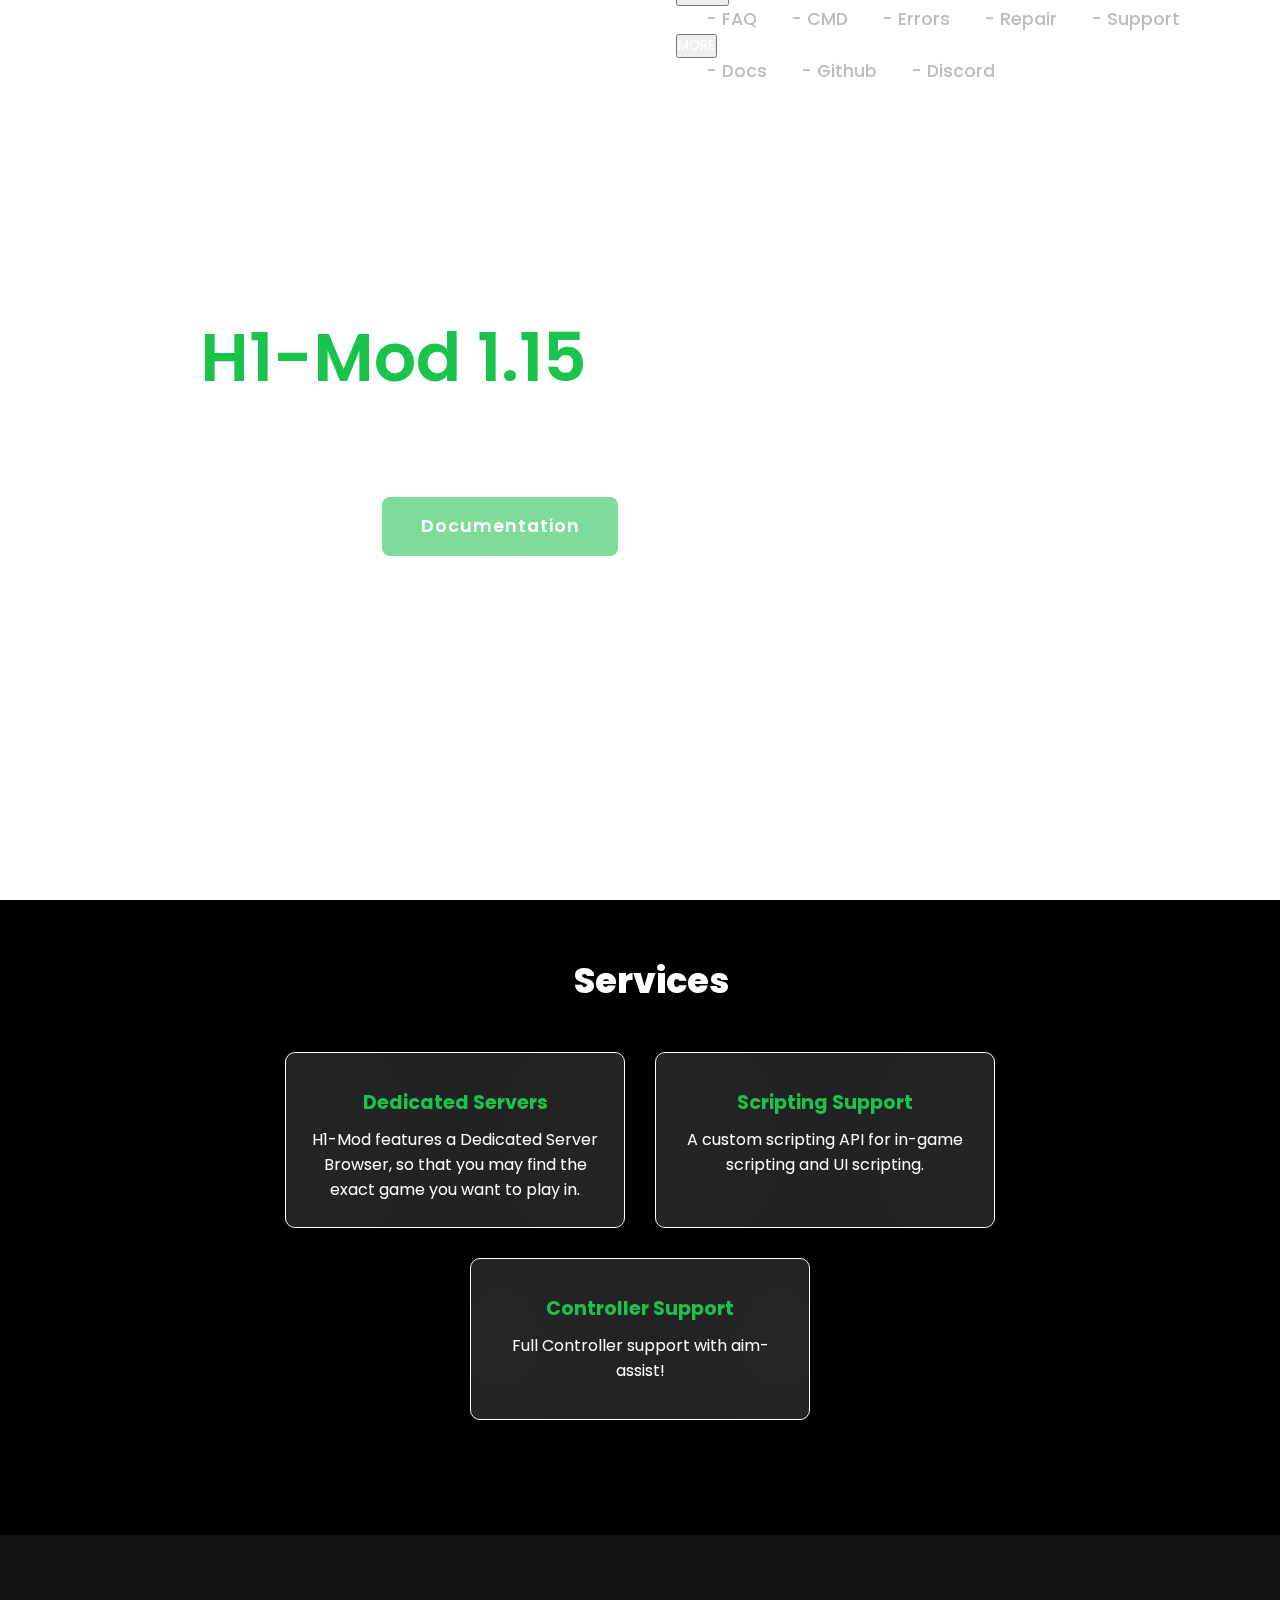
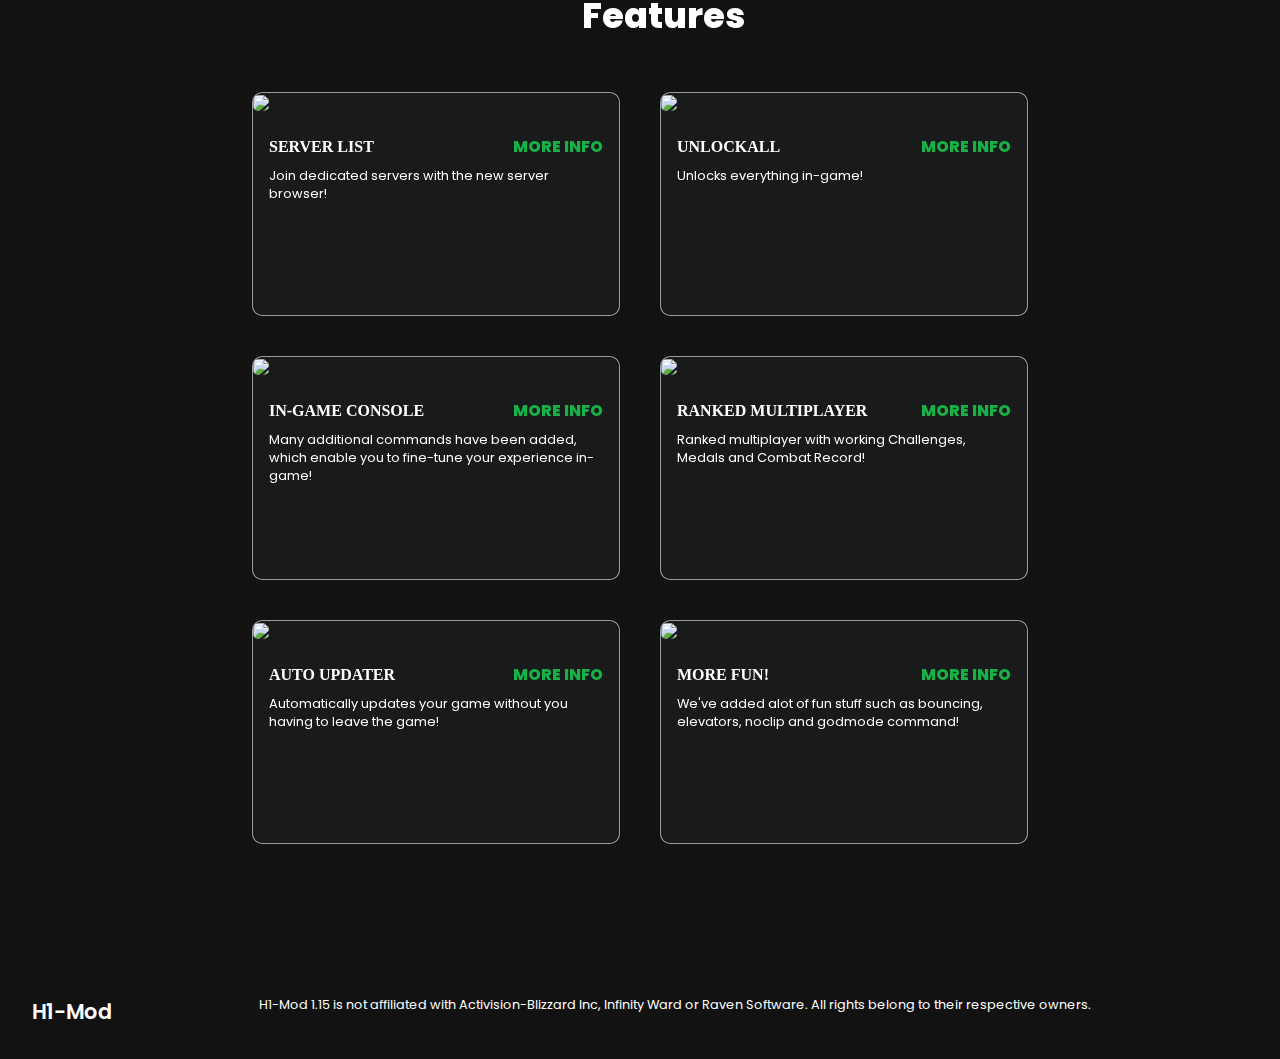
==== commit 83b49d82: "fix\" ====
--- a/index.html
+++ b/index.html
@@ -4,6 +4,16 @@
     <meta charset="UTF-8">
     <meta http-equiv="X-UA-Compatible" content="IE=edge">
     <meta name="viewport" content="width=device-width, initial-scale=1.0">
+    <meta name="keywords" content="h1-mod, mwr, client, h1, modded mwr">
+    <meta name="viewport" content="width=device-width, initial-scale=1, maximum-scale=1">
+    <meta property="og:title" content="H1-Mod" />
+    <meta property="og:description" content="H1-Mod is an Modded Modern Warfare Remastered client." />
+    <meta property="og:image" content="https://h1.gg/images/h1banner.png" />
+    <meta name="twitter:card" content="summary_large_image" />
+    <meta name="twitter:title" content="H1-Mod" />
+    <meta name="twitter:description" content="H1-Mod is an Modded Modern Warfare Remastered client." />
+    <meta name="twitter:url" content="https://h1.gg" />
+    <meta name="twitter:image" content="https://h1.gg/images/h1banner.png" />
     <link rel="shortcut icon" href="images/favicon.ico" type="image/x-icon"> 
     <link rel="stylesheet" href="https://site-assets.fontawesome.com/releases/v6.1.1/css/all.css">
     <link rel="stylesheet" href="https://site-assets.fontawesome.com/releases/v6.1.1/css/duotone.css">
@@ -26,20 +36,19 @@
             <div class="w3-dropdown-hover w3-hide-small">
                 <button class="w3-padding-large w3-button" title="SUPPORT">H1-Mod <i class="fas fa-angle-down"></i></button>
                 <div class="w3-dropdown-content w3-bar-block w3-card-4">
-                <a onclick="alerto()" class="w3-bar-item w3-button"><i class="fa fa-question"></i> - FAQ</a>
-                <a onclick="alerto()" class="w3-bar-item w3-button"><i class="fa fa-terminal"></i> - CMD</a>
-                <a onclick="alerto()" class="w3-bar-item w3-button"><i class="fas fa-exclamation-triangle"></i> - Errors</a>
-                <a onclick="alerto()" class="w3-bar-item w3-button"><i class="fa fa-tools"></i> - Repair</a>
-                <a onclick="alerto()" class="w3-bar-item w3-button"><i class="fa fa-headset"></i> - Support</a>
-                <a onclick="alerto()" class="w3-bar-item w3-button"><i class="fas fa-code"></i> - Scripting</a>
+                    <a href="https://h1.gg/faq" class="w3-bar-item w3-button"><i class="fa fa-question"></i> - FAQ</a>
+                    <a href="https://h1.gg/cmd" class="w3-bar-item w3-button"><i class="fa fa-terminal"></i> - CMD</a>
+                    <a href="https://h1.gg/errors" class="w3-bar-item w3-button"><i class="fas fa-exclamation-triangle"></i> - Errors</a>
+                    <a href="https://docs.h1.gg/troubleshoot" class="w3-bar-item w3-button"><i class="fa fa-tools"></i> - Repair</a>
+                    <a href="https://docs.h1.gg/install" class="w3-bar-item w3-button"><i class="fa fa-headset"></i> - Support</a>
                 </div>
             </div>
             <div class="w3-dropdown-hover w3-hide-small">
                 <button class="w3-padding-large w3-button" title="More" style="color: #fff">MORE <i class="fas fa-angle-down"></i></button>
                 <div class="w3-dropdown-content w3-bar-block w3-card-4">
-                  <a onclick="alerto()" class="w3-bar-item w3-button"><i class="fa fa-book"></i> - Docs</a>
+                  <a href="https://docs.h1.gg" class="w3-bar-item w3-button"><i class="fa fa-book"></i> - Docs</a>
                   <a href="https://github.com/h1-mod/h1-mod" class="w3-bar-item w3-button"><i class="fab fa-github"></i> - Github</a>
-                  <a onclick="alerto()" class="w3-bar-item w3-button"><i class="fab fa-discord"></i> - Discord</a>
+                  <a href="https://discord.gg/h1-mod" class="w3-bar-item w3-button"><i class="fab fa-discord"></i> - Discord</a>
                 </div>
             </div>
         </nav>
@@ -56,48 +65,15 @@
         <div>
             <h2>Welcome to <br><span>H1-Mod 1.15</span></h2>
             <h3>A Modern Warfare Remastered client.</h3>
-            <a onclick="alerto()" class="main-btn"><i class="fa fa-download"></i> Download</a>
-            <a onclick="alerto()" class="docs-btn"><i class="fa fa-book"></i> Documentation</a>
+            <a href="https://docs.h1.gg/install" class="main-btn"><i class="fa fa-download"></i> Download</a>
+            <a href="https://docs.h1.gg" class="docs-btn"><i class="fa fa-book"></i> Documentation</a>
             <div class="social-icons">
                 <a href="https://github.com/h1-mod/h1-mod"><i class="fab fa-github"></i></a>
-                <a onclick="alerto()"><i class="fab fa-discord"></i></a>
+                <a href="https://discord.gg/h1-mod"><i class="fab fa-discord"></i></a>
             </div>
         </div>
     </section>
-
-    <!-- <section class="scripting" id="">
-        <h2 class="title" style="margin-top: -2.0ch;color: #fff">Scripting<i class="fa-light fa-bolt"></i></h2>
-        <div class="SnippetCard">
-            <div class="SnippetCode">
-                <div class="SnippetCode-wrapper">
-                        <span>
-                            <i class="line-num" data-pseudo-content="1" style="color:#000"></i>
-                            <span class="token-comment">-- Basic Lua script</span>
-                        </span>
-                        <br>
-                        <span>
-                            <i class="line-num" data-pseudo-content="2" style="color:#000"></i>
-                            <span class="token-keyword">local </span><span class="token-keyword" style="color:#000;">Test</span><span class="token-keyword" style="color:rgb(104, 104, 104);"> = </span><span class="token-keyword" style="color:rgb(210, 158, 26);">"Just a test men"</span>
-                        </span>
-                        <br>
-                        <span>
-                            <i class="line-num" data-pseudo-content="3" style="color:#000"></i>
-                        </span>
-                        <br>
-                        <span>
-                            <i class="line-num" data-pseudo-content="4" style="color:#000"></i>
-                        </span>
-                        <br>
-                        <span>
-                            <i class="line-num" data-pseudo-content="5" style="color:#000"></i>
-                            <span class="token-keyword" style="color:rgb(150, 150, 150);">print</span><span class="token-keyword" style="color:rgb(91, 91, 91);">(</span><span class="token-keyword" style="color:#000;">Test</span><span class="token-keyword" style="color:rgb(91, 91, 91);">)</span>
-                        </span>
-                </div>
-            </div>
-        </div>
-    </div>
-    </section> -->
-
+    
     <section class="cards" id="services">
         <h2 class="title" style="margin-top: -2.0ch;margin-left: 1ch;color: #fff">Services<i class="fal fa-gears"></i></h2>
         <div class="content">
@@ -213,7 +189,7 @@
         <p class="footer-title">H1-Mod <span style="color: #19c34c;"><i class="fas fa-code"></i></span></p>
         <center><p class="footer-desc">H1-Mod 1.15 is not affiliated with Activision-Blizzard Inc, Infinity Ward or Raven Software. All rights belong to their respective owners.</p></center>
         <div class="social-icons">
-            <a onclick="alerto()"><i class="fab fa-discord"></i></a>
+            <a href="https://discord.gg/h1-mod"><i class="fab fa-discord"></i></a>
             <a href="https://github.com/h1-mod"><i class="fab fa-github"></i></a>
         </div>
     </footer>
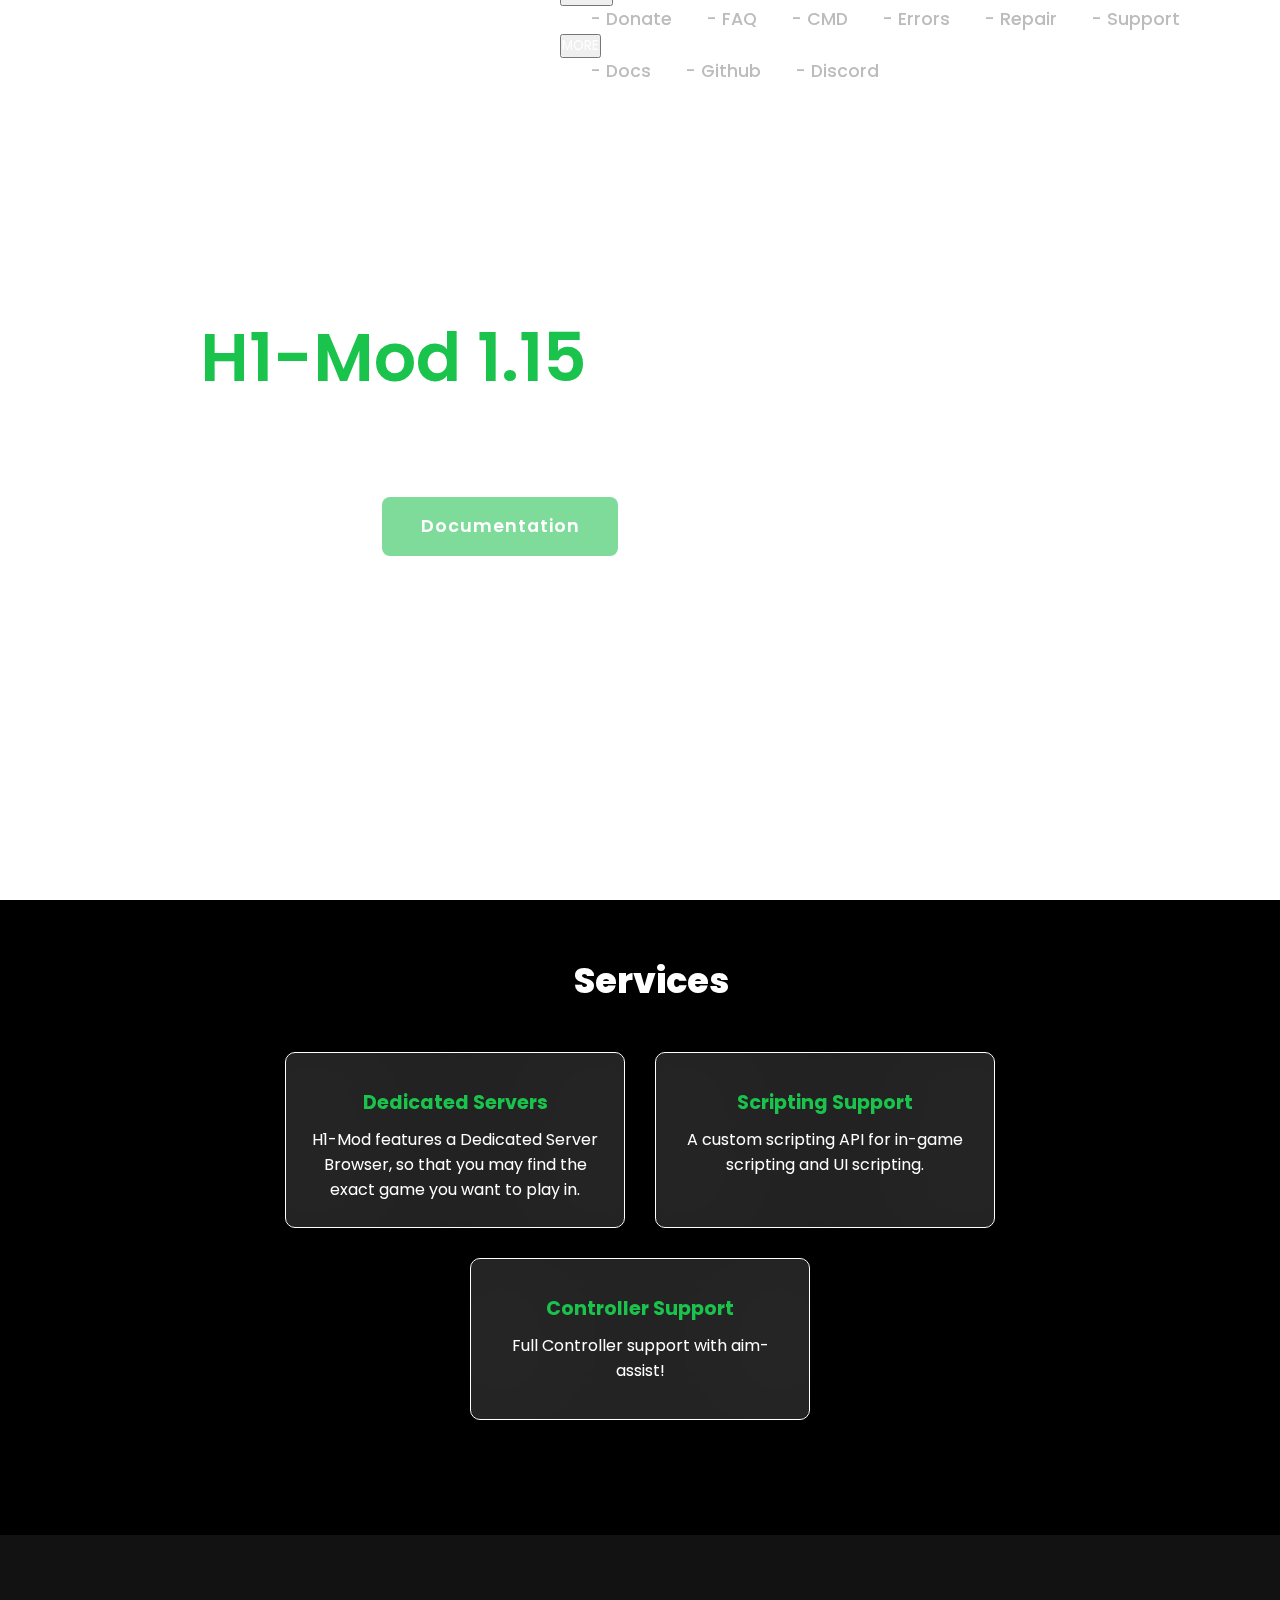
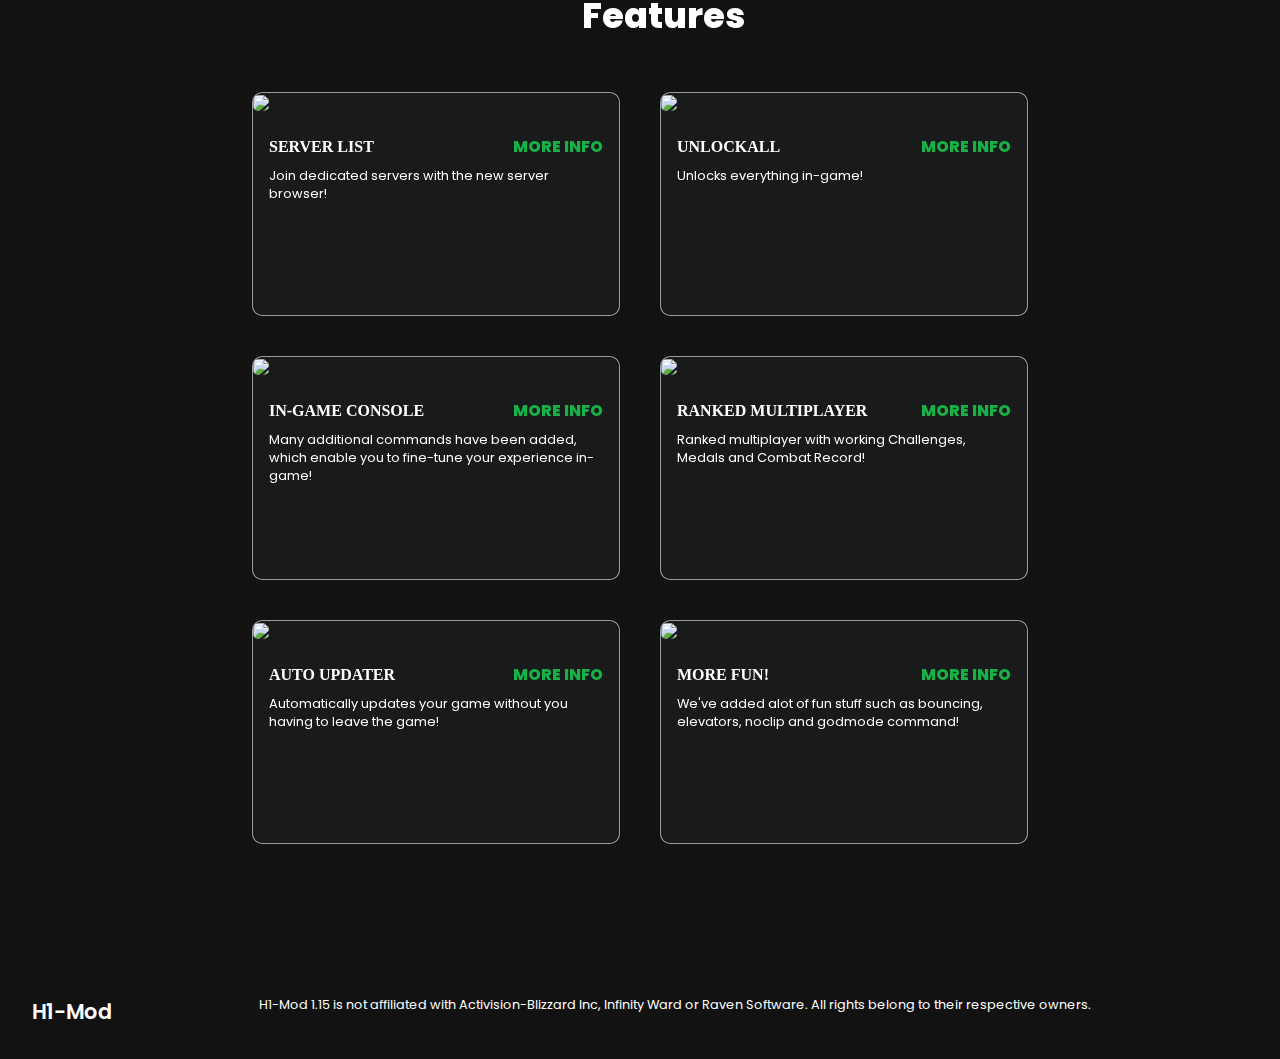
==== commit d2769fd2: "donate" ====
--- a/index.html
+++ b/index.html
@@ -36,6 +36,7 @@
             <div class="w3-dropdown-hover w3-hide-small">
                 <button class="w3-padding-large w3-button" title="SUPPORT">H1-Mod <i class="fas fa-angle-down"></i></button>
                 <div class="w3-dropdown-content w3-bar-block w3-card-4">
+                    <a href="https://docs.h1.gg/donate.html" class="w3-bar-item w3-button"><i class="fa-solid fa-hand-holding-dollar"></i> - Donate</a>
                     <a href="https://h1.gg/faq" class="w3-bar-item w3-button"><i class="fa fa-question"></i> - FAQ</a>
                     <a href="https://h1.gg/cmd" class="w3-bar-item w3-button"><i class="fa fa-terminal"></i> - CMD</a>
                     <a href="https://h1.gg/errors" class="w3-bar-item w3-button"><i class="fas fa-exclamation-triangle"></i> - Errors</a>
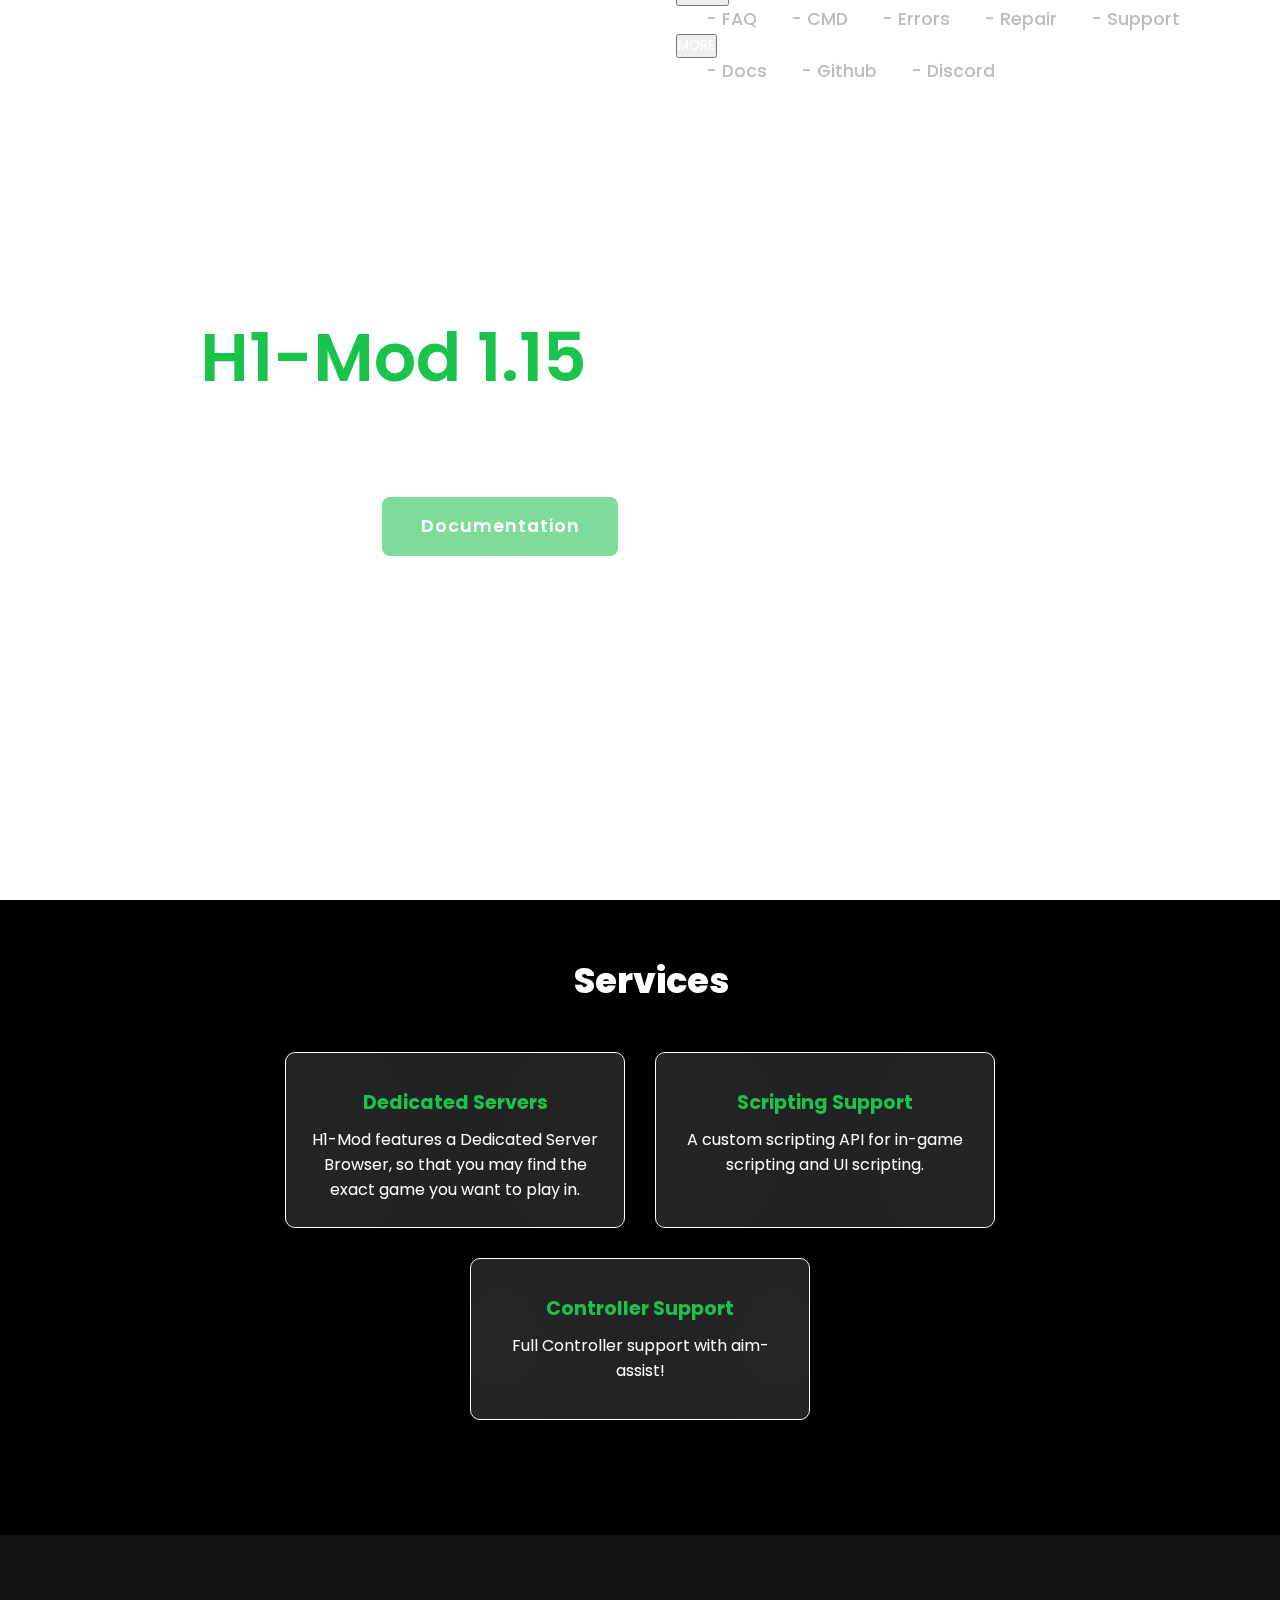
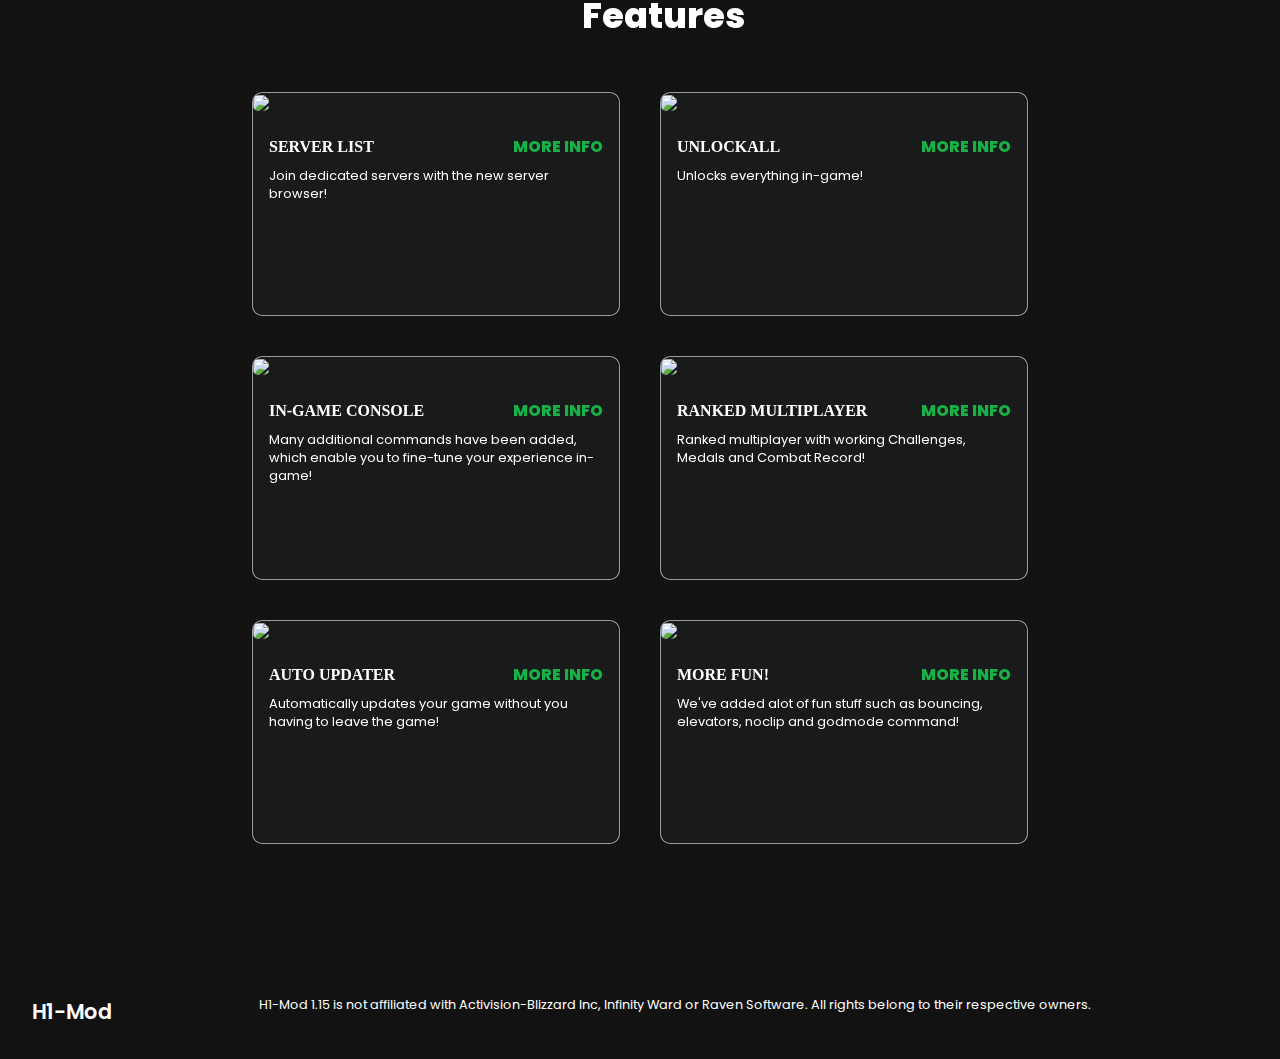
==== commit 3e14450a: "remove" ====
--- a/index.html
+++ b/index.html
@@ -36,7 +36,6 @@
             <div class="w3-dropdown-hover w3-hide-small">
                 <button class="w3-padding-large w3-button" title="SUPPORT">H1-Mod <i class="fas fa-angle-down"></i></button>
                 <div class="w3-dropdown-content w3-bar-block w3-card-4">
-                    <a href="https://docs.h1.gg/donate.html" class="w3-bar-item w3-button"><i class="fa-solid fa-hand-holding-dollar"></i> - Donate</a>
                     <a href="https://h1.gg/faq" class="w3-bar-item w3-button"><i class="fa fa-question"></i> - FAQ</a>
                     <a href="https://h1.gg/cmd" class="w3-bar-item w3-button"><i class="fa fa-terminal"></i> - CMD</a>
                     <a href="https://h1.gg/errors" class="w3-bar-item w3-button"><i class="fas fa-exclamation-triangle"></i> - Errors</a>
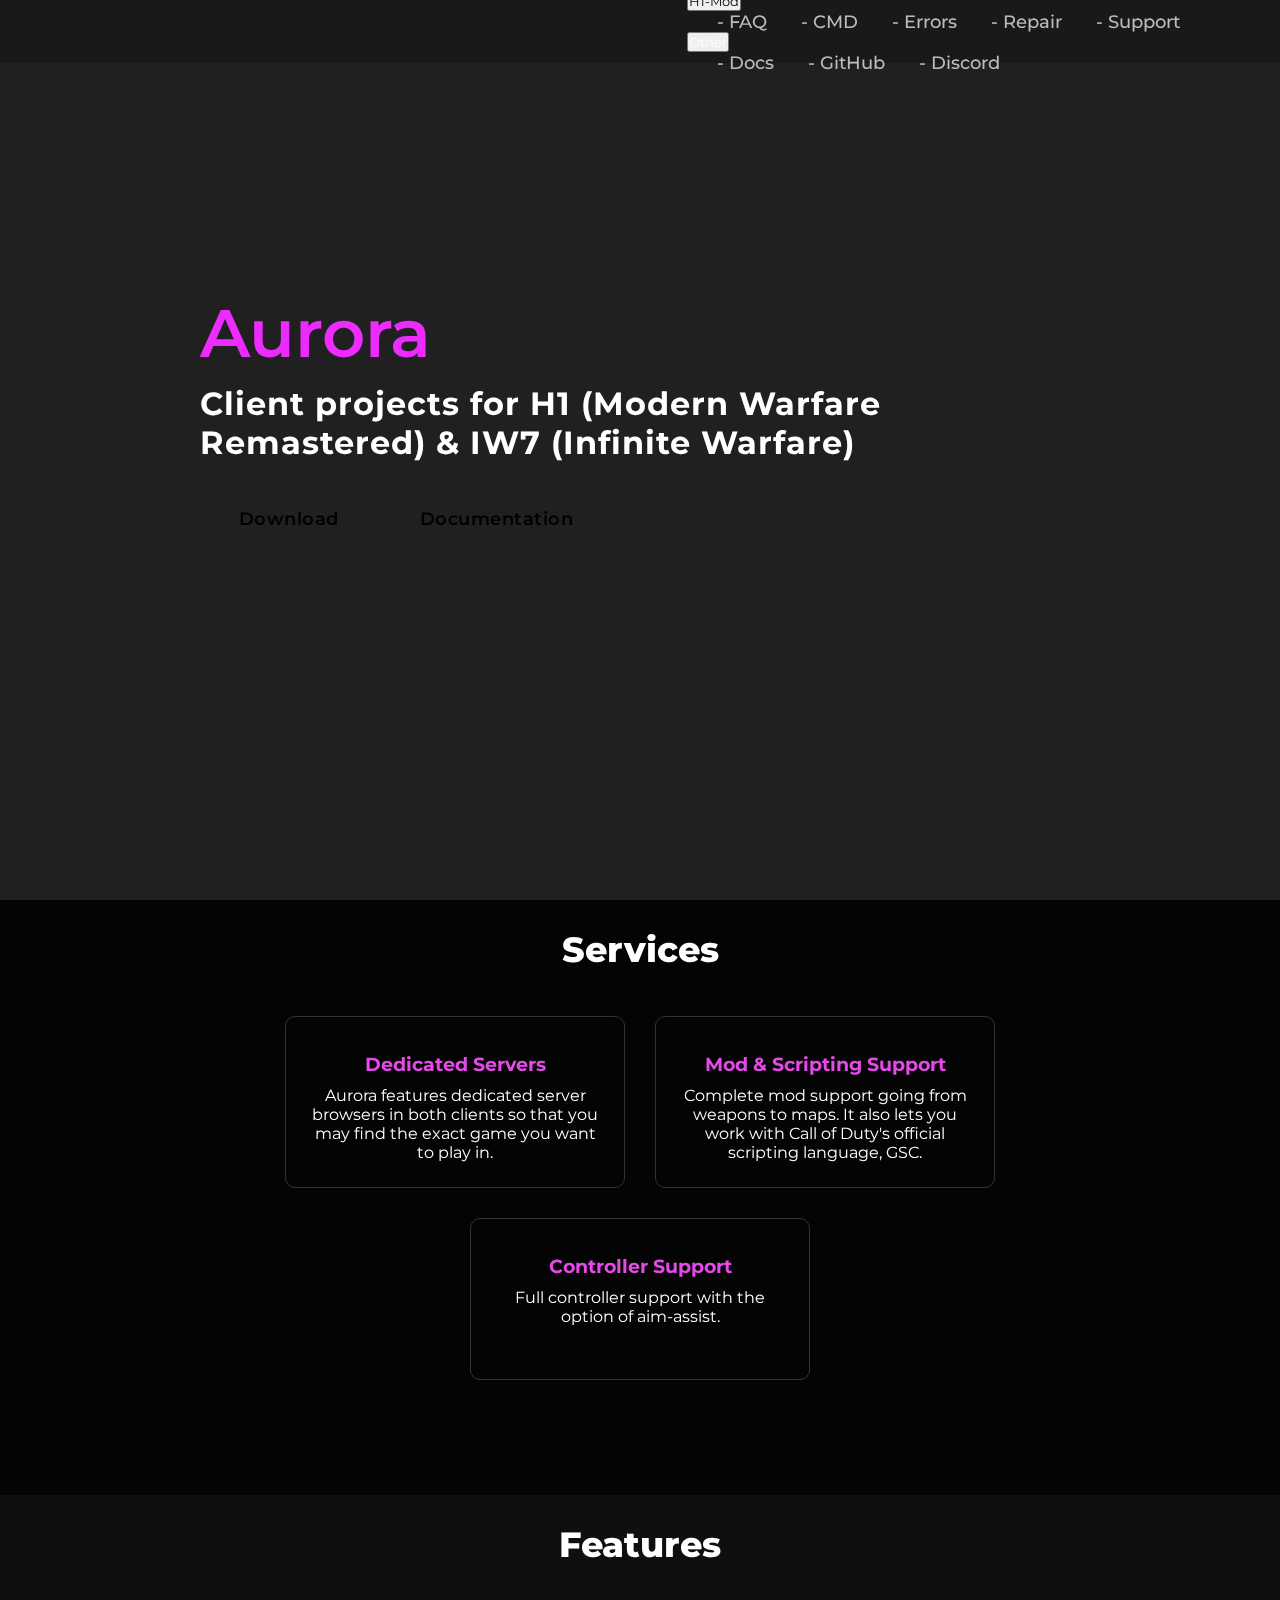
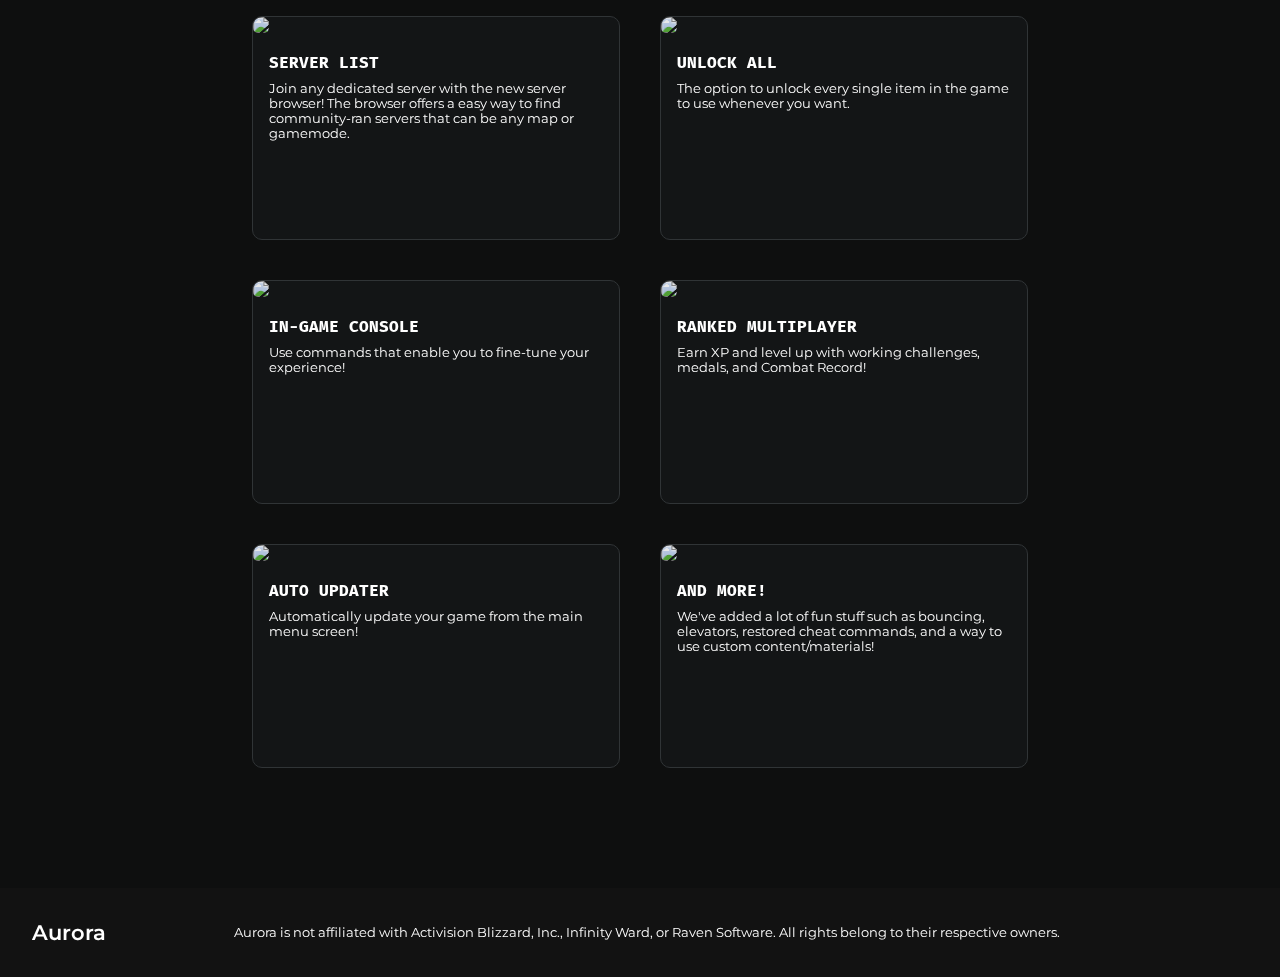
==== commit 7c5870fe: "fix links" ====
--- a/index.html
+++ b/index.html
@@ -1,54 +1,65 @@
 <!DOCTYPE html>
 <html lang="en">
+
 <head>
     <meta charset="UTF-8">
+
     <meta http-equiv="X-UA-Compatible" content="IE=edge">
-    <meta name="viewport" content="width=device-width, initial-scale=1.0">
-    <meta name="keywords" content="h1-mod, mwr, client, h1, modded mwr">
-    <meta name="viewport" content="width=device-width, initial-scale=1, maximum-scale=1">
-    <meta property="og:title" content="H1-Mod" />
-    <meta property="og:description" content="H1-Mod is an Modded Modern Warfare Remastered client." />
-    <meta property="og:image" content="https://h1.gg/images/h1banner.png" />
+
+    <meta name="viewport" content="width=device-width, initial-scale=1.0, maximum-scale=1.0">
+    <meta name="keywords"
+        content="h1-mod, mwr, client, h1, modded mwr, iw7-mod, infinite warfare, iw7, modded infinite warfare">
+
+    <meta property="og:title" content="Aurora" />
+    <meta property="og:description"
+        content="Aurora is a project that creates clients for Call of Duty: Modern Warfare Remastered (November 2016) & Call of Duty: Infinite Warfare (October 2016)." />
+    <meta property="og:image" content="content/h1banner.png" />
+
     <meta name="twitter:card" content="summary_large_image" />
-    <meta name="twitter:title" content="H1-Mod" />
-    <meta name="twitter:description" content="H1-Mod is an Modded Modern Warfare Remastered client." />
-    <meta name="twitter:url" content="https://h1.gg" />
-    <meta name="twitter:image" content="https://h1.gg/images/h1banner.png" />
-    <link rel="shortcut icon" href="images/favicon.ico" type="image/x-icon"> 
+    <meta name="twitter:url" content="https://auroramod.dev" />
+
+    <link rel="shortcut icon" href="content/favicon.ico" type="image/x-icon">
+
     <link rel="stylesheet" href="https://site-assets.fontawesome.com/releases/v6.1.1/css/all.css">
     <link rel="stylesheet" href="https://site-assets.fontawesome.com/releases/v6.1.1/css/duotone.css">
+
     <link rel="stylesheet" href="w3.css">
     <link rel="stylesheet" href="style.css">
     <link rel="stylesheet" href="snippet.css">
-    <title>Home - H1-Mod</title>
+
+    <title>Home - Aurora</title>
 </head>
-<script>
-    function alerto()
-    {
-        alert("Stay Tuned | Soon™");
-    }
-</script>
+
 <body>
     <header>
-        <a href="https://h1.gg" class="logo"><h3 style="margin-left: 100px;    display: inline-block;
-            margin-top: 10px;color: #19c34c;font-size: 1em;font-weight: 600;border: 1px; border-color: #fff;"><span><i class="fa fa-h1"></i></span></h3></a>
+        <a href="https://auroramod.dev" class="logo">
+            <h3><span><i class="fa-solid fa-a"></i></span></h3>
+        </a>
         <nav class="navigation">
             <div class="w3-dropdown-hover w3-hide-small">
-                <button class="w3-padding-large w3-button" title="SUPPORT">H1-Mod <i class="fas fa-angle-down"></i></button>
+                <button class="w3-padding-large w3-button" title="SUPPORT">H1-Mod <i
+                        class="fas fa-angle-down"></i></button>
                 <div class="w3-dropdown-content w3-bar-block w3-card-4">
-                    <a href="https://h1.gg/faq" class="w3-bar-item w3-button"><i class="fa fa-question"></i> - FAQ</a>
-                    <a href="https://h1.gg/cmd" class="w3-bar-item w3-button"><i class="fa fa-terminal"></i> - CMD</a>
-                    <a href="https://h1.gg/errors" class="w3-bar-item w3-button"><i class="fas fa-exclamation-triangle"></i> - Errors</a>
-                    <a href="https://docs.h1.gg/troubleshoot" class="w3-bar-item w3-button"><i class="fa fa-tools"></i> - Repair</a>
-                    <a href="https://docs.h1.gg/install" class="w3-bar-item w3-button"><i class="fa fa-headset"></i> - Support</a>
+                    <a href="faq.html" class="w3-bar-item w3-button"><i class="fa fa-question"></i> - FAQ</a>
+                    <a href="cmd.html" class="w3-bar-item w3-button"><i class="fa fa-terminal"></i> - CMD</a>
+                    <a href="errors.html" class="w3-bar-item w3-button"><i class="fas fa-exclamation-triangle"></i> -
+                        Errors</a>
+                    <a href="https://docs.auroramod.dev/troubleshoot" class="w3-bar-item w3-button"><i
+                            class="fa fa-tools"></i> - Repair</a>
+                    <a href="https://docs.auroramod.dev/install" class="w3-bar-item w3-button"><i
+                            class="fa fa-headset"></i> - Support</a>
                 </div>
             </div>
             <div class="w3-dropdown-hover w3-hide-small">
-                <button class="w3-padding-large w3-button" title="More" style="color: #fff">MORE <i class="fas fa-angle-down"></i></button>
+                <button class="w3-padding-large w3-button" title="More" style="color: #fff">Other <i
+                        class="fas fa-angle-down"></i></button>
                 <div class="w3-dropdown-content w3-bar-block w3-card-4">
-                  <a href="https://docs.h1.gg" class="w3-bar-item w3-button"><i class="fa fa-book"></i> - Docs</a>
-                  <a href="https://github.com/h1-mod/h1-mod" class="w3-bar-item w3-button"><i class="fab fa-github"></i> - Github</a>
-                  <a href="https://discord.gg/h1-mod" class="w3-bar-item w3-button"><i class="fab fa-discord"></i> - Discord</a>
+                    <a href="https://docs.auroramod.dev" class="w3-bar-item w3-button"><i class="fa fa-book"></i> -
+                        Docs</a>
+                    <a href="https://github.com/auroramod" class="w3-bar-item w3-button"><i class="fab fa-github"></i> -
+                        GitHub</a>
+                    <a href="https://discord.com/invite/RzzXu5EVnh" class="w3-bar-item w3-button"><i
+                            class="fab fa-discord"></i> - Discord</a>
                 </div>
             </div>
         </nav>
@@ -57,33 +68,37 @@
     <!-- Credits to Evan/Eve or https://emosewaj.eu/status -->
     <div class="fullscreen-bg">
         <video loop muted autoplay poster="" class="fullscreen-bg__video">
-            <source src="background.mp4" type="video/mp4">
+            <source src="content/background.mp4" type="video/mp4">
         </video>
     </div>
 
     <section class="main">
         <div>
-            <h2>Welcome to <br><span>H1-Mod 1.15</span></h2>
-            <h3>A Modern Warfare Remastered client.</h3>
-            <a href="https://docs.h1.gg/install" class="main-btn"><i class="fa fa-download"></i> Download</a>
-            <a href="https://docs.h1.gg" class="docs-btn"><i class="fa fa-book"></i> Documentation</a>
+            <h2><span>Aurora</span></h2>
+            <h3>Client projects for H1 (Modern Warfare Remastered) & IW7 (Infinite Warfare)
+            </h3>
+            <a href="https://docs.auroramod.dev/install" class="main-btn"><i class="fa fa-download"></i> Download</a>
+            <a href="https://docs.auroramod.dev" class="docs-btn"><i class="fa fa-book"></i> Documentation</a>
             <div class="social-icons">
-                <a href="https://github.com/h1-mod/h1-mod"><i class="fab fa-github"></i></a>
-                <a href="https://discord.gg/h1-mod"><i class="fab fa-discord"></i></a>
+                <a href="https://github.com/auroramod"><i class="fab fa-github"></i></a>
+                <a href="https://discord.com/invite/RzzXu5EVnh"><i class="fab fa-discord"></i></a>
             </div>
         </div>
     </section>
-    
+
     <section class="cards" id="services">
-        <h2 class="title" style="margin-top: -2.0ch;margin-left: 1ch;color: #fff">Services<i class="fal fa-gears"></i></h2>
+        <h2 class="title" style="margin-top: -3.0ch;color: #fff">Services</h2>
+
         <div class="content">
             <div class="card">
                 <div class="icon">
                     <i class="fa fa-server"></i>
-            </div>
+                </div>
                 <div class="info">
                     <h3>Dedicated Servers</h3>
-                    <p>H1-Mod features a Dedicated Server Browser, so that you may find the exact game you want to play in.</p>
+                    <p>Aurora features dedicated server browsers in both clients so that you may find the exact game you
+                        want to play
+                        in.</p>
                 </div>
             </div>
             <div class="card">
@@ -91,107 +106,111 @@
                     <i class="fa fa-code"></i>
                 </div>
                 <div class="info">
-                    <h3>Scripting Support</h3>
-                    <p>A custom scripting API for in-game scripting and UI scripting.</p>
+                    <h3>Mod & Scripting Support</h3>
+                    <p>Complete mod support going from weapons to maps. It also lets you work with Call of Duty's
+                        official scripting language, GSC.</p>
                 </div>
             </div>
             <div class="card">
                 <div class="icon">
                     <i class="fa fa-gamepad-modern"></i>
                 </div>
-                <div style="height: 100px;"><div class="info">
-                    <h3>Controller Support</h3>
-                    <p>Full Controller support with aim-assist!</p>
-                </div></div>
+                <div style="height: 100px;">
+                    <div class="info">
+                        <h3>Controller Support</h3>
+                        <p>Full controller support with the option of aim-assist.</p>
+                    </div>
+                </div>
             </div>
         </div>
     </section>
 
     <section class="features" id="features">
-        <h2 class="title" style="margin-top: -2.0ch;margin-left: 2ch;color: #fff">Features<i style="color: #fff;" class="fa-light fa-stars"></i></h2>
+        <h2 class="title" style="margin-top: -3.0ch;color: #fff">Features</h2>
+
         <div class="content">
             <div class="features-card">
                 <div class="features-image">
-                    <img src="images/list.png" />
+                    <img src="content/list.png" />
                 </div>
                 <div class="features-info">
                     <strong class="features-title">
                         <span>Server List <i class="fas fa-list-ul"></i></span>
-                        <a href="#" class="more-details">More Info</a>
-                    </strong>
-                    <p class="features-category">Join dedicated servers with the new server browser!</p>
-                </div>
-            </div>
-            <div class="features-card">
-                <div class="features-image">
-                    <img src="images/cac.png" />
-                </div>
-                <div class="features-info">
-                    <strong class="features-title">
-                        <span>UnlockAll <i class="fa fa-unlock"></i></span>
-                        <a href="#" class="more-details">More Info</a>
-                    </strong>
-                    <p class="features-category">Unlocks everything in-game!</p>
-                </div>
-            </div>
-            <div class="features-card">
-                <div class="features-image">
-                    <img src="images/console2.png" />
-                </div>
-                <div class="features-info">
-                    <strong class="features-title">
-                        <span>In-Game Console <i class="fas fa-terminal"></i></span>
-                        <a href="#" class="more-details">More Info</a>
-                    </strong>
-                    <p class="features-category">Many additional commands have been added, which enable you to fine-tune your experience in-game!</p>
-                </div>
-            </div>
-            <div class="features-card">
-                <div class="features-image">
-                    <img src="images/ranked.png" />
+                    </strong>
+                    <p class="features-category">Join any dedicated server with the new server browser! The browser offers a easy
+                        way to find community-ran servers that can be any map or gamemode.</p>
+                </div>
+            </div>
+            <div class="features-card">
+                <div class="features-image">
+                    <img src="content/cac.png" />
+                </div>
+                <div class="features-info">
+                    <strong class="features-title">
+                        <span>Unlock All <i class="fa fa-unlock"></i></span>
+                    </strong>
+                    <p class="features-category">The option to unlock every single item in the game to use whenever you want.</p>
+                </div>
+            </div>
+            <div class="features-card">
+                <div class="features-image">
+                    <img src="content/console2.png" />
+                </div>
+                <div class="features-info">
+                    <strong class="features-title">
+                        <span>In-game Console <i class="fas fa-terminal"></i></span>
+                    </strong>
+                    <p class="features-category">Use commands that enable you to fine-tune your experience!</p>
+                </div>
+            </div>
+            <div class="features-card">
+                <div class="features-image">
+                    <img src="content/ranked.png" />
                 </div>
                 <div class="features-info">
                     <strong class="features-title">
                         <span>Ranked Multiplayer <i class="fa fa-star-half-alt"></i></span>
-                        <a href="#" class="more-details">More Info</a>
-                    </strong>
-                    <p class="features-category">Ranked multiplayer with working Challenges, Medals and Combat Record!</p>
-                </div>
-            </div>
-            <div class="features-card">
-                <div class="features-image">
-                    <img src="images/updater.png" />
+                    </strong>
+                    <p class="features-category">Earn XP and level up with working challenges, medals, and Combat Record!
+                    </p>
+                </div>
+            </div>
+            <div class="features-card">
+                <div class="features-image">
+                    <img src="content/updater.png" />
                 </div>
                 <div class="features-info">
                     <strong class="features-title">
                         <span>Auto Updater <i class="fa fa-folder-open"></i></span>
-                        <a href="#" class="more-details">More Info</a>
-                    </strong>
-                    <p class="features-category">Automatically updates your game without you having to leave the game!</p>
-                </div>
-            </div>
-            <div class="features-card">
-                <div class="features-image">
-                    <img src="images/dlc.png" />
-                </div>
-                <div class="features-info">
-                    <strong class="features-title">
-                        <span>More Fun! <i class="fas fa-meteor"></i></span>
-                        <a href="#" class="more-details">More Info</a>
-                    </strong>
-                    <p class="features-category">We've added alot of fun stuff such as bouncing, elevators, noclip and godmode command!</p>
+                    </strong>
+                    <p class="features-category">Automatically update your game from the main menu screen!
+                    </p>
+                </div>
+            </div>
+            <div class="features-card">
+                <div class="features-image">
+                    <img src="content/camo.png" />
+                </div>
+                <div class="features-info">
+                    <strong class="features-title">
+                        <span>and more! <i class="fas fa-meteor"></i></span>
+                    </strong>
+                    <p class="features-category">We've added a lot of fun stuff such as bouncing, elevators, restored cheat
+                        commands, and a way to use custom content/materials!</p>
                 </div>
             </div>
         </div>
     </section>
 
     <footer class="footer">
-        <p class="footer-title">H1-Mod <span style="color: #19c34c;"><i class="fas fa-code"></i></span></p>
-        <center><p class="footer-desc">H1-Mod 1.15 is not affiliated with Activision-Blizzard Inc, Infinity Ward or Raven Software. All rights belong to their respective owners.</p></center>
+        <p class="footer-title">Aurora <span style="color: #a119c3;"><i class="fas fa-code"></i></span></p>
+        <p class="footer-desc">Aurora is not affiliated with Activision Blizzard, Inc., Infinity Ward, or Raven Software.
+            All rights belong to their respective owners.</p>
         <div class="social-icons">
-            <a href="https://discord.gg/h1-mod"><i class="fab fa-discord"></i></a>
-            <a href="https://github.com/h1-mod"><i class="fab fa-github"></i></a>
+            <a href="https://github.com/auroramod"><i class="fab fa-github"></i></a>
+            <a href="https://discord.com/invite/RzzXu5EVnh"><i class="fab fa-discord"></i></a>
         </div>
     </footer>
 </body>
+
 </html>--- a/style.css
+++ b/style.css
@@ -1,21 +1,12 @@
-@import url('https://fonts.googleapis.com/css2?family=Poppins:ital,wght@0,100;0,200;0,300;0,400;0,500;0,600;0,700;0,800;0,900;1,100;1,200;1,300;1,400;1,500;1,600;1,700;1,800;1,900&display=swap');
-
-*{
-    font-family: 'Poppins', sans-serif;
+@import url('https://fonts.googleapis.com/css2?family=Montserrat:wght@300;400;500;600;700;800&display=swap');
+@import url('https://fonts.googleapis.com/css2?family=Fira+Mono&display=swap');
+
+* {
+    font-family: Montserrat, Poppins, Century Gothic, sans-serif;
     margin: 0;
     padding: 0;
     box-sizing: border-box;
-    scroll-behavior: smooth; 
-}
-
-@font-face {
-    font-family: fira_mono_bold;
-    src: url(https://raw.githubusercontent.com/skkuull/h1_dump/main/h1_dump/fonts/fira_mono_bold.ttf);
-}
-
-@font-face {
-    font-family: fira_mono_regular;
-    src: url(https://raw.githubusercontent.com/skkuull/h1_dump/main/h1_dump/fonts/fira_mono_regular.ttf);
+    scroll-behavior: smooth;
 }
 
 /* Credits to Evan/Eve or https://emosewaj.eu/status */
@@ -51,27 +42,36 @@
     }
 }
 
+@media (orientation:portrait) {
+    .fullscreen-bg__video {
+        width: 100%;
+        object-fit: cover;
+    }
+}
+
 body {
     background-attachment: fixed;
     margin: 0;
+    background-color: #202020;
 }
 
 header {
     backdrop-filter: blur(25px);
-    background-color: rgba(255, 255, 255, 0.078);
+    background-color: rgba(0, 0, 0, 0.2);
     width: 100%;
     height: 7%;
+    min-height: 46px;
     position: fixed;
     z-index: 999;
     display: flex;
     justify-content: space-between;
     align-items: center;
-    padding: 10px 100px ;
+    padding: 10px 100px;
 }
 
 .logo{
     text-decoration: none;
-    color: #3a6cf4;
+    color: rgb(209, 42, 255);
     text-transform: uppercase;
     font-weight: 700;
     font-size: 1.8em;
@@ -86,7 +86,7 @@
 }
 
 .navigation a:hover{
-    color: #26a34b;
+    color: rgb(209, 42, 255);
 }
 
 section {
@@ -99,12 +99,16 @@
     display: flex;
     align-items: center;
     /* background-color: rgb(18, 18, 18); */
-    /* background-image: url(./images/smoke.png); */
+    /* background-image: url(./content/smoke.png); */
     background-size: cover;
     background-position: center;
     background-attachment: fixed;
 }
 
+h1, h2 {
+    color: #fff;
+}
+
 .main h2 {
     color: #fff;
     font-size: 1.4em;
@@ -112,10 +116,9 @@
 }
 
 .main h2 span {
-    /* font-family: fira_mono_bold; */
     display: inline-block;
     margin-top: 10px;
-    color: #19c34c;
+    color: #ec2bfe;
     font-size: 3em;
     font-weight: 600;
 }
@@ -129,50 +132,33 @@
     margin-bottom: 30px;
 }
 
-.maindl-btn {
-    color: #fff;
-    background-color: #26a34b;
+.docs-btn {
+    color: black;
     text-decoration: none;
     font-size: 1.1em;
     font-weight: 600;
     display: inline-block;
     padding: 0.9375em 2.1875em;
-    letter-spacing: 1px;
-    border-radius: 8px;
+    letter-spacing: 0.5px;
+    border-radius: 10px;
     margin-bottom: 40px;
     transition: 0.7s ease;
-}
-
-.maindl-btn:hover {
-    box-shadow: inset 0 0 100px 100px rgba(255, 255, 255, 0.1);
-}
-
-.docs-btn {
-    color: #fff;
-    background-color: #54cf79c1;
+    background-size: 800% 800%;
+    animation: colorRotate 6s linear 0s infinite;
+}
+
+.main-btn:hover, .docs-btn:hover {
+    box-shadow: inset 0 0 100px 100px rgba(255, 255, 255, 0.65);
+}
+
+.main-btn {
+    color: black;
     text-decoration: none;
     font-size: 1.1em;
     font-weight: 600;
     display: inline-block;
     padding: 0.9375em 2.1875em;
-    letter-spacing: 1px;
-    border-radius: 8px;
-    margin-bottom: 40px;
-    transition: 0.7s ease;
-}
-
-.docs-btn:hover {
-    box-shadow: inset 0 0 100px 100px rgba(255, 255, 255, 0.1);
-}
-
-.main-btn {
-    color: #fff;
-    text-decoration: none;
-    font-size: 1.1em;
-    font-weight: 600;
-    display: inline-block;
-    padding: 0.9375em 2.1875em;
-    letter-spacing: 1px;
+    letter-spacing: 0.5px;
     border-radius: 10px;
     margin-bottom: 40px;
     transition: 0.7s ease;
@@ -185,29 +171,28 @@
     background-color: rgba(0, 0, 0, 0.2);
     border: 3px solid;
 }
-  
+
 @keyframes colorRotate {
     from {
-        background-color: #a8ff66;
+        background-color: #e866ff;
     }
     10% {
-        background-color: #92ff33;
+        background-color: #cf33ff;
     }
     50% {
-        background-color: #00ff00;
+        background-color: #a11bca;
     }
     75% {
-        background-color: #92ff33;
+        background-color: #cf33ff;
     }
     100% {
-        background-color: #a8ff66;
+        background-color: #e866ff;
     }
 }
 
 .footer .social-icons a:hover{
     font-size: 1.3em;
     padding-left: 0 20px 0 0;
-
     color: rgba(255, 255, 255, 0.544);
 }
 
@@ -217,10 +202,12 @@
     padding-right: 30px;
 }
 
+.social-icons {
+    white-space: nowrap;
+}
+
 .social-icons a:hover {
     color: #fff;
-    font-size: 1.7em;
-    padding-right: 30px;
 }
 
 /* color: rgba(255, 255, 255, 0.544); */
@@ -228,10 +215,15 @@
 .title {
     display: flex;
     justify-content: center;
-    color: #26a34b;
+    color: #8a26a3;
     font-size: 2.2em;
     font-weight: 800;
-    margin-bottom: 30px;
+}
+
+@media (min-width:641px){
+    .title {
+        margin-bottom: 30px;
+    }
 }
 
 .content {
@@ -241,8 +233,38 @@
     flex-wrap: wrap;
 }
 
-.scripting {
-    background-color: #0e0e0e;
+.form-input {
+    margin-bottom: 15px;
+}
+
+.form__inner label {
+    font-size: 16px;
+    line-height: 25px;
+    padding-left: 21ch;
+    max-width: 100%;
+    margin-bottom: 5px;
+    color: #fff;
+    display: inline-block;
+}
+
+.form__inner input[type="text"],
+.form__inner textarea {
+    outline: none;
+    width: 55%;
+    font-size: 16px;
+    line-height: 20px;
+    margin-bottom: 15px;
+    color: #333;
+    padding: 12px 20px;
+    font-family: inherit;
+    text-align: left;
+    -webkit-appearance: none;
+    background: rgba(255, 154, 66, 0.02);
+    display: grid;
+    align-items: center;
+    padding-left: 10px;
+    border: 1px solid #ccc;
+    border-radius: 3px;
 }
 
 .script {
@@ -258,26 +280,24 @@
     box-shadow: inset 0 0 2000px rgba(200, 200, 200, 0.272);
 }
 
-.script p {
-    font-family: Consolas, Menlo, Monaco, Lucida Console, Liberation Mono, DejaVu Sans Mono, Bitstream Vera Sans Mono, Courier New, monospace, serif;
-    color: #fff;
-}
-
 .cards {
-    background-color: #000000;
+    background-color: #040404;
 }
 
 .card {
-    backdrop-filter: blur(10px);
-    width: 21.25em;
-    box-shadow: 0 5px 25px rgba(1 1 1 / 15%);
     border-radius: 10px;
-    border: 1px solid #fff;
-    padding: 25px;
+    border: 1px solid #303436;
+    padding: 10px;
     margin: 15px;
     transition: 0.7s ease;
     background: inherit;
-    box-shadow: inset 0 0 2000px rgba(255, 255, 255, 0.272);
+}
+
+@media (min-width: 350px) {
+    .card {
+        width: 21.25em;
+        padding: 25px;
+    }
 }
 
 .card:before {
@@ -300,21 +320,21 @@
 }
 
 .info h3{
-    color: #19c34c;
+    color: #e549e8;
     font-size: 1.2em;
     font-weight: 700;
     margin: 10px;
 }
 
 .features {
-    background-color: rgb(18, 18, 18);
+    background-color: #0E0F0F;
     background-size: cover;
     background-position: center;
     background-attachment: fixed;
 }
 
-.features span {
-    font-family: fira_mono_regular;
+.features span, .script p, tr td {
+    font-family: Fira Mono, Fira Code, monospace;
     color: #fff;
 }
 
@@ -323,33 +343,48 @@
     margin-top: 1ch;
 }
 
-.features .content{
-    margin-top: 30px;
+@media (min-width: 800px) {
+    .features .content {
+        margin-top: 30px;
+    }
 }
 
 .features-card {
-    background-color: #181A1B;
-    border: 1px solid rgba(255, 255, 255, 0.569);
+    background-color: #131516;
+    border: 1px solid #303436;
     min-height: 14em;
-    width: 23em;
     overflow: hidden;
     border-radius: 10px;
     margin: 20px;
     transition: 0.7s ease;
 }
 
-.features-card:hover {
-    transform: scale(1.2);
+@media (max-width: 350px) {
+    .features-card, .card {
+        min-width: 75vw;
+    }
 }
 
 .features-card:hover .features-image {
+    opacity: 1;
+}
+
+.features-card .features-image {
     opacity: 0.9;
- }
+}
+
+@media (min-width: 350px) {
+    .features-card {
+        width: 23em;
+    }
+    .features-card:hover {
+        transform: scale(1.2);
+    }
+}
 
 .features-image img{
     width: 100%;
     border-radius: 5px;
-    cursor: pointer;
     transition: 0.3s;
 }
 
@@ -372,11 +407,11 @@
 
 .more-details {
     text-decoration: none;
-    color: #19c34ce3;
+    color: #db49e8e3;
 }
 
 .more-details:hover {
-    color: #19c34c;
+    color: rgb(255, 132, 212)e3;
 }
 
 .contact .icon{
@@ -392,12 +427,10 @@
 }
 
 .footer {
-    backdrop-filter: blur(10px);
     background-color: rgb(18, 18, 18);
     background-size: cover;
     background-position: center;
     background-attachment: fixed;
-    backdrop-filter: 10px;
     color: #fff;
     padding: 2em;
     display: flex;
@@ -407,22 +440,22 @@
 .footer-title {
     font-size: 1.3em;
     font-weight: 600;
+    white-space: nowrap;
 }
 
 .footer-desc {
     font-size: 0.8em;
-    font-weight: 400;
-    padding-left: 50px;
+    padding-left: 25px;
+    padding-right: 25px;
+    margin: auto;
 }
 
 .footer-title span {
-    color: #3a6cf4;
+    color: #ff43d3;
 }
 
 .footer .social-icons a{
     font-size: 1.3em;
-    padding-left: 0 20px 0 0;
-    
 }
 
 @media (max-width:1023px){
@@ -469,12 +502,91 @@
     .main-content h3{
         font-size: 1.4em;
     }
-}
-
-@media (max-width:300px){
+
+    section {
+        padding: 50px 20px;
+    }
+}
+
+@media (max-width: 300px){
     body{
         font-size: 10px;
-     
+    }
+    .main-btn, .docs-btn {
+        letter-spacing: 0;
+    }
+}
+
+header a.logo h3 {
+    margin-left: 100px;
+    display: inline-block;
+    margin-top: 10px;
+    color: #ec2bfe;
+    font-size: 1em;
+    font-weight: 600;
+    border: 1px;
+    border-color: #fff;
+}
+
+@media (max-width: 1023px) {
+    header a.logo h3 {
+        margin-left: 0;
+    }
+}
+
+@media (max-width: 270px) or (max-height: 230px) {
+    header {
+        justify-content: center;
+    }
+    .w3-hide-small {
+        display: none !important
+    }
+}
+
+@media (orientation:portrait) {
+    .footer {
+        padding: 1.25em;
+        display: grid;
+    }
+    .footer-desc {
+        padding: inherit;
+    }
+    .footer-title {
+        margin: auto;
+    }
+    .social-icons a {
+        padding-left: 15px;
+        padding-right: 15px;
+    }
+    .social-icons {
+        white-space: nowrap;
+        margin: auto;
+    }
+    section.main, .footer-desc {
+        text-align: center;
+    }
+    .main-btn, .docs-btn {
+        margin-bottom: 15px;
+        width: 55%
+    }
+    .main {
+        width: 100%
+    }
+    .main h2 span {
+        font-size: 13.5vw;
+    }
+    .main h3 {
+        font-size: 4.5vw;
+    }
+    .features-card, .card {
+        margin: 10px 0px;
+    }
+}
+
+@media (max-width: 390px) {
+    .main-btn, .docs-btn
+    {
+        width: 100%
     }
 }
 
@@ -485,12 +597,13 @@
 
 ::-webkit-scrollbar-track {
     background: #cfcfcf;
+    background-color: #333739;
 }
 
 ::-webkit-scrollbar-thumb {
-    background: #19C34C; 
-}
-  
+    background: #e849e3;
+}
+
 ::-webkit-scrollbar-thumb:hover {
-    background: #128d37; 
+    background: #d941ff;
 }